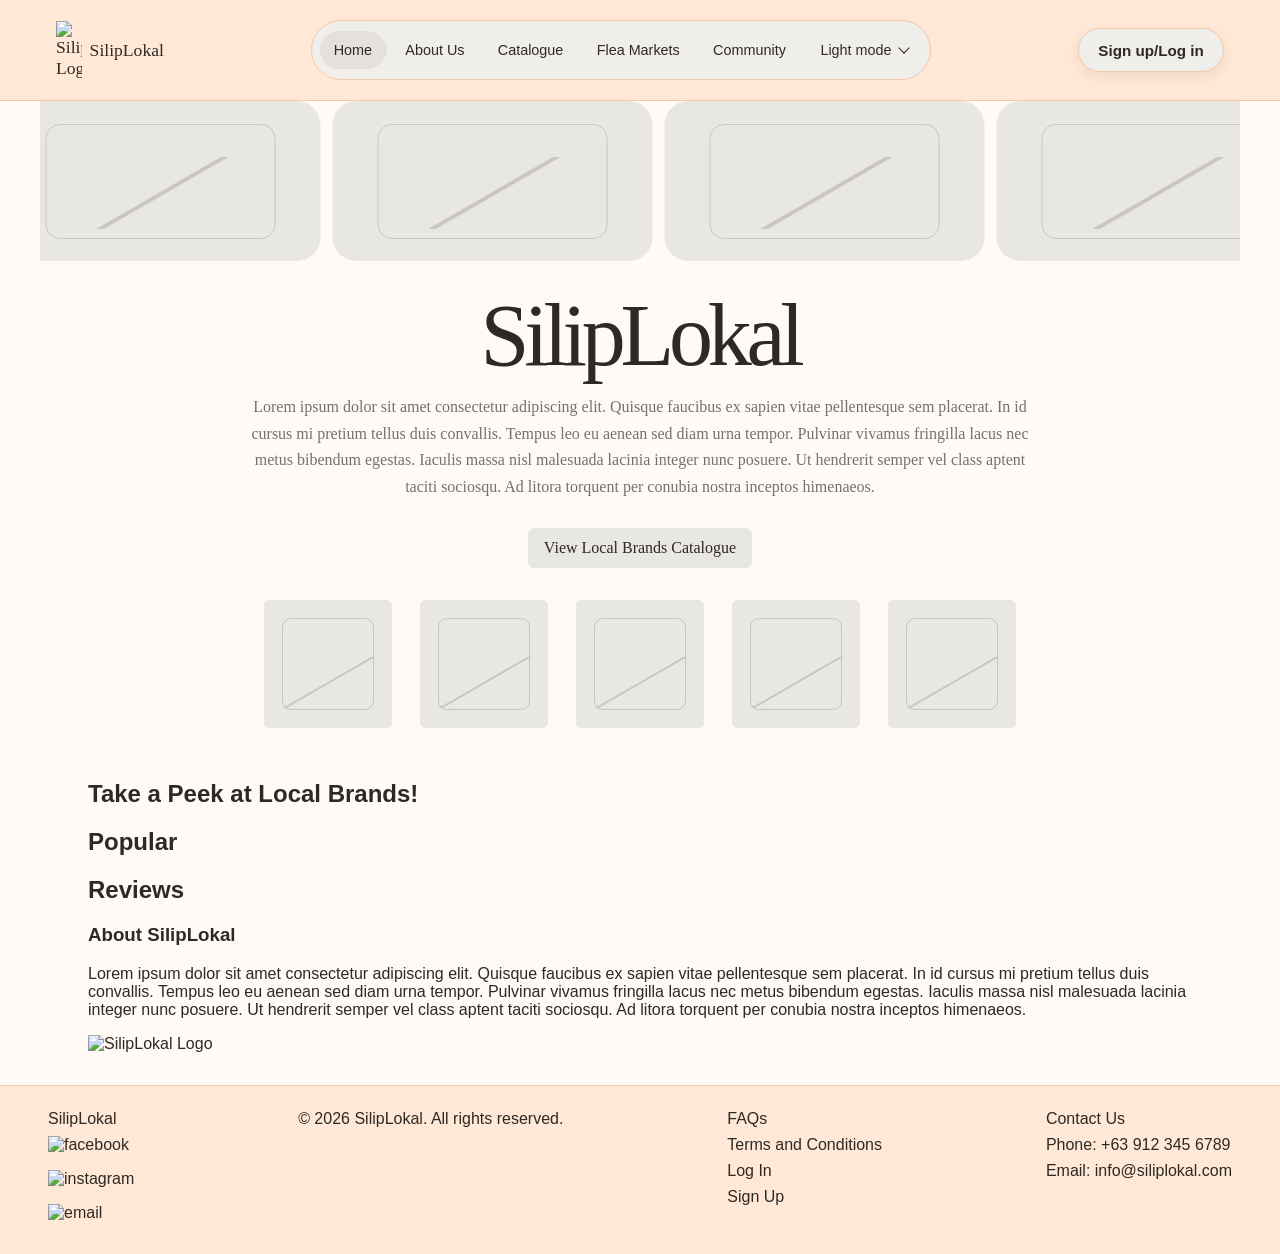
==== index.html @ 32b19017 "fixed the nav bar" ====
<!DOCTYPE html>
<html lang="en">
    <head>
        <meta charset="UTF-8">
        <meta name="viewport" content="width=device-width, initial-scale=1.0">
        <meta http-equiv="X-UA-Compatible" content="ie=edge">
        <link rel="stylesheet" href="src/ui/style.css">
        <link rel="stylesheet" href="src/ui/home.css">
        <title>SilipLokal</title>
    </head>
    <body>
        <!-- Header -->
        <header id="header">
            <nav class="site-nav" aria-label="Main navigation">
                <a class="brand" href="#home" data-page="home">
                    <img src="assets/logo.png" alt="SilipLokal Logo" class="logo">
                    <span class="brand-mark" aria-hidden="true">S</span>
                    <span>SilipLokal</span>
                </a>
                <div class="nav-links">
                    <div class="page-links">
                        <span class="nav-indicator" aria-hidden="true"></span>
                        <a href="#home" data-page="home">Home</a>
                        <a href="#about" data-page="about">About Us</a>
                        <a href="#catalogue" data-page="catalogue">Catalogue</a>
                        <a href="#flea" data-page="flea">Flea Markets</a>
                        <a href="#community" data-page="community">Community</a>
                    </div>
                    <div class="theme-picker">
                        <button class="theme-toggle" id="themeToggle" type="button" aria-haspopup="listbox" aria-expanded="false" aria-controls="themeMenu">
                            <span id="themeLabel">Light mode</span>
                            <span class="theme-chevron" aria-hidden="true"></span>
                        </button>
                        <div class="theme-menu" id="themeMenu" role="listbox" aria-label="Color theme" hidden>
                            <button type="button" role="option" data-theme-option="light" aria-selected="true">Light mode</button>
                            <button type="button" role="option" data-theme-option="dark" aria-selected="false">Dark mode</button>
                        </div>
                    </div>
                </div>
                <a class="account-link" href="#signup" data-page="signup">Sign up/Log in</a>
            </nav>
        </header>
        
        <!-- Main Content -->
        <main id="app">
            <div class="loader-container">
                <img
                    src="assets/loader-icon.png"    
                    alt="Loading..." 
                    class="loader-icon"
                >
                <p>Loading...</p>
            </div>
        </main>
        
        <!-- Footer -->
        <footer id="footer">
            <div>
                <p>SilipLokal</p>
                <img src="../assets/fb.png" alt="facebook" class="fb"><a href="https://www.facebook.com/SilipLokal" target="_blank"></a>
                <img src="../assets/ig.png" alt="instagram" class="ig"><a href="https://www.instagram.com/SilipLokal" target="_blank"></a>
                <img src="../assets/email.png" alt="email" class="email"><a href="mailto:info@siliplokal.com"></a>
            </div>
            <p>&copy; 2026 SilipLokal. All rights reserved.</p>
            <div>
                <ul>
                    <li><a href="faq.html">FAQs</a></li>
                    <li><a href="terms.html">Terms and Conditions</a></li>
                    <li><a href="login.html">Log In</a></li>
                    <li><a href="signup.html">Sign Up</a></li>
                </ul>
            </div>
            <div>
                <p>Contact Us</p>
                <p>Phone: +63 912 345 6789</p>
                <p>Email: info@siliplokal.com</p>
            </div>
        </footer>

        <script src="src/script/app.js"></script>
        <script src="src/script/nav.js"></script>
    </body>
</html>
---- src/ui/style.css ----
/* login page */

.login-page {
  background: #ffe8d6; 
}

.login-section {
  max-width: 400px;
  margin: 40px auto;
  padding: 24px;
  background: #ffffff; 
  border: 1px solid #f3c9a8;
  border-radius: 12px;
  box-shadow: 0 4px 12px rgba(0, 0, 0, 0.1);
}

.login-section h2 {
  text-align: center;
  margin-bottom: 24px;
  font-size: 24px;
}

.login-section input {
  width: 100%;
  padding: 8px;
  margin: 4px 0 12px;
  box-sizing: border-box;
  border: 1px solid #ccc;
  border-radius: 6px;
}

.login-section button {
  width: 100%;
  padding: 10px;
  background: #f4a261;
  color: #fff;
  border: none;
  border-radius: 6px;
  cursor: pointer;
}

.login-page hr {
  border: none;
  border-top: 1px solid black;
  margin: 24px auto;
  width: 90%;
}

/* signup page */
 /* trying to style na mag switch ang login page to signup page sa isa lng ka page or something */
.sign-page {
  background: #ffe8d6; 
}

.signup-section {
  max-width: 400px;
  margin: 40px auto;
  padding: 24px;
  background: #ffffff; 
  border: 1px solid #f3c9a8;
  border-radius: 12px;
  box-shadow: 0 4px 12px rgba(0, 0, 0, 0.1);
}

.signup-section h2 {
  text-align: center;
  margin-bottom: 24px;
  font-size: 24px;
}

.signup-section input {
  width: 100%;
  padding: 8px;
  margin: 4px 0 12px;
  box-sizing: border-box;
  border: 1px solid #ccc;
  border-radius: 6px;
}

.signup-section button {
  width: 100%;
  padding: 10px;
  background: #f4a261;
  color: #fff;
...
}

/*about page*/
.about-page {
  background: #ffe8d6; 
}
.about-page h1 {
  text-align: center;
  margin-top: 40px;
  font-size: 32px;
}

* {
  box-sizing: border-box;
}

:root {
  color-scheme: light;
  --page-background: #fffaf6;
  --surface-background: #ffe8d6;
  --island-background: #f0eeeb;
  --island-hover: #e4e1dd;
  --text-color: #2f2924;
  --border-color: #f3c9a8;
  --menu-shadow: 0 0.75rem 2rem rgba(47, 41, 36, 0.16);
}

[data-theme="dark"] {
  color-scheme: dark;
  --page-background: #211f1d;
  --surface-background: #302a26;
  --island-background: #393531;
  --island-hover: #514a44;
  --text-color: #f6eee7;
  --border-color: #51463e;
  --menu-shadow: 0 0.75rem 2rem rgba(0, 0, 0, 0.35);
}

body {
  min-height: 100vh;
  margin: 0;
  display: flex;
  flex-direction: column;
  font-family: Arial, sans-serif;
  color: var(--text-color);
  background: var(--page-background);
}

#header {
  background: var(--surface-background);
  border-bottom: 1px solid var(--border-color);
}

#header .site-nav {
  display: grid;
  grid-template-columns: max-content minmax(0, 1fr) max-content;
  align-items: center;
  width: 100%;
  gap: 1.5rem;
  max-width: 1200px;
  margin: 0 auto;
  padding: 1.25rem 1rem;
}

#header .site-nav a,
#footer a {
  color: inherit;
  text-decoration: none;
}

#header .site-nav a:hover,
#header .site-nav a:focus-visible {
  text-decoration: none;
}

#footer a:hover {
  text-decoration: underline;
}

.nav-links a:hover,
.nav-links a:focus-visible,
.account-link:hover,
.account-link:focus-visible {
  text-decoration: none;
}

.brand {
  display: inline-flex;
  flex: 0 0 auto;
  align-items: center;
  gap: 0.5rem;
  font-family: Georgia, "Times New Roman", serif;
  font-size: 1.1rem;
}

.brand-mark {
  display: none;
}

.brand .logo {
  width: clamp(1rem, 2vw, 1.6rem);
  height: auto;
  object-fit: contain;
}

.nav-links {
  display: flex;
  justify-self: center;
  width: fit-content;
  max-width: 100%;
  min-width: 0;
  align-items: center;
  justify-content: space-between;
  gap: clamp(0.25rem, 0.5vw, 0.5rem);
  padding: 0.5rem;
  border: 1px solid var(--border-color);
  border-radius: 999px;
  background: var(--island-background);
}

.page-links {
  position: relative;
  display: flex;
  flex: 1 1 auto;
  flex-wrap: nowrap;
  min-width: 0;
  align-items: center;
  justify-content: center;
  gap: clamp(0.2rem, 0.4vw, 0.4rem);
}

.nav-links a,
.account-link,
.theme-toggle {
  position: relative;
  z-index: 1;
  padding: 0.7rem clamp(0.65rem, 1.1vw, 1rem);
  border: 0;
  border-radius: 999px;
  color: inherit;
  font: inherit;
  white-space: nowrap;
  transition: color 180ms ease, transform 180ms ease, background-color 180ms ease;
}

.theme-toggle:hover,
.theme-toggle:focus-visible {
  background: var(--island-hover);
}

.theme-toggle:hover,
.account-link:hover {
  transform: translateY(-1px);
}

.nav-links a {
  font-size: clamp(0.9rem, 1vw, 1.05rem);
}

.page-links:not(.is-hovering) a[aria-current="page"] {
  background: var(--island-hover);
}

.nav-indicator {
  position: absolute;
  z-index: 0;
  top: 0.45rem;
  left: 0;
  width: 0;
  height: calc(100% - 0.9rem);
  border-radius: 999px;
  background: var(--island-hover);
  opacity: 0;
  pointer-events: none;
  transition: width 220ms ease, transform 220ms ease, opacity 120ms ease;
}

.theme-picker {
  position: relative;
  flex: 0 0 auto;
}

.theme-toggle {
  display: inline-flex;
  align-items: center;
  justify-content: center;
  gap: 0.55rem;
  min-height: 2.65rem;
  background: transparent;
  cursor: pointer;
  font-size: clamp(0.9rem, 1vw, 1.05rem);
}

.theme-chevron {
  width: 0.5rem;
  height: 0.5rem;
  border-right: 1.5px solid currentColor;
  border-bottom: 1.5px solid currentColor;
  transform: translateY(-0.12rem) rotate(45deg);
  transition: transform 180ms ease;
}

.theme-toggle[aria-expanded="true"] .theme-chevron {
  transform: translateY(0.12rem) rotate(225deg);
}

.theme-menu {
  position: absolute;
  z-index: 5;
  top: calc(100% + 0.55rem);
  right: 0;
  display: grid;
  min-width: 10.5rem;
  gap: 0.25rem;
  padding: 0.45rem;
  border: 1px solid var(--border-color);
  border-radius: 1.1rem;
  background: var(--island-background);
  box-shadow: var(--menu-shadow);
}

.theme-menu[hidden] {
  display: none;
}

.theme-menu [role="option"] {
  padding: 0.65rem 0.8rem;
  border: 0;
  border-radius: 999px;
  color: inherit;
  background: transparent;
  text-align: left;
  font: inherit;
  cursor: pointer;
  transition: background-color 180ms ease, transform 180ms ease;
}

.theme-menu [role="option"]:hover,
.theme-menu [role="option"]:focus-visible,
.theme-menu [role="option"][aria-selected="true"] {
  background: var(--island-hover);
}

.theme-menu [role="option"]:hover {
  transform: translateX(2px);
}

.account-link {
  flex: 0 0 auto;
  padding: 0.8rem clamp(0.9rem, 1.5vw, 1.25rem);
  border: 1px solid var(--border-color);
  background: var(--island-background);
  box-shadow: 0 0.25rem 0.8rem rgba(47, 41, 36, 0.08);
  font-size: clamp(0.95rem, 1.1vw, 1.1rem);
  font-weight: 600;
  transition: color 180ms ease, transform 180ms ease, background-color 180ms ease, box-shadow 180ms ease;
}

.account-link:hover,
.account-link:focus-visible,
.account-link[aria-current="page"] {
  background: var(--island-hover);
  box-shadow: 0 0.35rem 1rem rgba(47, 41, 36, 0.13);
}

#app {
  flex: 1;
  width: min(100%, 1200px);
  min-height: 20rem;
  margin: 0 auto;
  padding: 2rem clamp(1rem, 4vw, 3rem);
}

#app > section {
  min-height: 16rem;
}

#app form {
  display: grid;
  gap: 1rem;
  max-width: 25rem;
  margin: 1.5rem auto;
}

#app form input,
#app form button,
#app .button {
  padding: 0.7rem 0.9rem;
  border: 1px solid #d88b51;
  border-radius: 0.4rem;
  font: inherit;
}

#app form button,
#app .button {
  display: inline-block;
  width: fit-content;
  color: #fff;
  background: #bd5f25;
  text-decoration: none;
  cursor: pointer;
}

#app a:focus-visible,
#header a:focus-visible,
#footer a:focus-visible,
.theme-toggle:focus-visible,
#themeMenu [role="option"]:focus-visible,
#app button:focus-visible {
  outline: 3px solid #5b7f95;
  outline-offset: 3px;
}

.loader-container {
  display: grid;
  min-height: 16rem;
  place-content: center;
  text-align: center;
}

#footer {
  display: flex;
  flex-wrap: wrap;
  align-items: flex-start;
  justify-content: space-between;
  gap: 1rem 2rem;
  padding: 1.5rem clamp(1rem, 4vw, 3rem);
  background: var(--surface-background);
  border-top: 1px solid var(--border-color);
}

#footer > div {
  display: grid;
  align-content: start;
  gap: 0.5rem;
}

#footer p,
#footer ul {
  margin: 0;
}

#footer ul {
  display: grid;
  gap: 0.5rem;
  padding: 0;
  list-style: none;
}

@media (max-width: 900px) {
  #header .site-nav {
    gap: clamp(0.3rem, 1vw, 0.75rem);
    padding: 0.75rem clamp(0.4rem, 1.5vw, 1rem);
  }

  .nav-links {
    justify-self: stretch;
    gap: 0;
    padding: 0.4rem;
  }

  .page-links {
    justify-content: flex-start;
    overflow-x: auto;
    overscroll-behavior-x: contain;
    scrollbar-width: none;
  }

  .page-links::-webkit-scrollbar {
    display: none;
  }

  .nav-links a {
    padding: 0.65rem clamp(0.35rem, 0.8vw, 0.7rem);
    font-size: clamp(0.76rem, 1.25vw, 1rem);
  }

  .account-link {
    padding: 0.7rem clamp(0.55rem, 1vw, 0.9rem);
    font-size: clamp(0.78rem, 1.2vw, 1rem);
  }

  .theme-toggle {
    gap: 0.3rem;
    min-height: 2.5rem;
    padding: 0.6rem clamp(0.35rem, 0.8vw, 0.7rem);
    font-size: clamp(0.76rem, 1.25vw, 1rem);
  }
}

@media (max-width: 520px) {
  #header .site-nav {
    grid-template-columns: max-content minmax(0, 1fr) max-content;
    gap: 0.35rem;
    padding: 0.7rem 0.5rem;
  }

  .brand {
    gap: 0.3rem;
    font-size: clamp(0.78rem, 3.5vw, 0.95rem);
  }

  .nav-links {
    width: 100%;
    min-width: 0;
    gap: 0;
    padding: 0.25rem;
  }

  .page-links {
    justify-content: flex-start;
    overflow-x: auto;
    overscroll-behavior-x: contain;
    scrollbar-width: none;
  }

  .page-links::-webkit-scrollbar {
    display: none;
  }

  .nav-links a {
    flex: 0 0 auto;
    padding: 0.6rem clamp(0.4rem, 1.4vw, 0.65rem);
    font-size: clamp(0.72rem, 2.5vw, 0.9rem);
  }

  .theme-toggle {
    flex: 0 0 auto;
    padding: 0.55rem clamp(0.35rem, 1.4vw, 0.6rem);
    font-size: clamp(0.68rem, 2.35vw, 0.85rem);
  }

  .account-link {
    padding: 0.62rem clamp(0.5rem, 1.6vw, 0.8rem);
    font-size: clamp(0.72rem, 2.6vw, 0.9rem);
  }

  .theme-menu {
    min-width: 9.5rem;
  }
}

@media (max-width: 350px) {
  .brand {
    gap: 0.2rem;
    font-size: 0.72rem;
  }

  .brand .logo {
    width: 0.85rem;
  }

  .account-link {
    padding: 0.55rem 0.4rem;
    font-size: 0.68rem;
  }
}
---- src/ui/home.css ----
.home .first-section {
  width: calc(100% + clamp(2rem, 8vw, 6rem));
  margin: -2rem calc(clamp(1rem, 4vw, 3rem) * -1) 0;
  padding: 0 0 2rem;
  overflow: hidden;
}

.feature-strip {
  display: flex;
  gap: 0.75rem;
  width: max-content;
  margin: 0 0 1.5rem;
  transform: translateX(-3%);
}

.feature-card,
.category-card {
  position: relative;
  flex: 0 0 auto;
  overflow: hidden;
  background: #e9e7e4;
}

.feature-card {
  width: clamp(14rem, 27vw, 20rem);
  height: clamp(7rem, 13vw, 10rem);
  border-radius: 1.5rem;
}

.feature-card::before,
.category-card::before {
  position: absolute;
  inset: 14%;
  border: 1px solid #c8c4bf;
  border-radius: 0.9rem;
  content: "";
}

.feature-card::after,
.category-card::after {
  position: absolute;
  right: 12%;
  bottom: 20%;
  left: 12%;
  height: 45%;
  background: linear-gradient(150deg, transparent 49%, #c8c4bf 50%, #c8c4bf 51%, transparent 52%);
  content: "";
}

.home-intro {
  max-width: 52rem;
  margin: 0 auto;
  padding: 0 1.25rem;
  text-align: center;
}

.home-intro h1 {
  margin: 0 0 0.5rem;
  font-family: Georgia, "Times New Roman", serif;
  font-size: clamp(2.8rem, 8vw, 5.5rem);
  font-weight: 400;
  letter-spacing: -0.06em;
}

.home-intro p {
  margin: 0 auto 1.75rem;
  color: #77716c;
  font-family: Georgia, "Times New Roman", serif;
  line-height: 1.65;
}

#app .home-intro .button {
  width: auto;
  padding: 0.7rem 1rem;
  border: 0;
  border-radius: 0.4rem;
  color: inherit;
  background: #e9e7e4;
  font-family: Georgia, "Times New Roman", serif;
  text-align: center;
}

.category-strip {
  display: flex;
  justify-content: center;
  gap: clamp(0.75rem, 2.5vw, 1.75rem);
  margin: 2rem auto 0;
  padding: 0 1rem;
}

.category-card {
  width: clamp(5rem, 13vw, 8rem);
  aspect-ratio: 1;
  border-radius: 0.35rem;
}

.category-card::before {
  border-radius: 0.55rem;
}

.category-card::after {
  bottom: 16%;
  height: 40%;
}

@media (max-width: 520px) {
  .home .first-section {
    margin-top: -1.5rem;
  }

  .feature-strip {
    margin-bottom: 1.25rem;
  }

  .feature-card {
    width: 70vw;
    height: 34vw;
    max-height: 8rem;
  }

  .home-intro {
    padding: 0 1rem;
  }

  .home-intro p {
    font-size: 0.95rem;
    line-height: 1.55;
  }

  .category-strip {
    display: grid;
    grid-template-columns: repeat(5, minmax(0, 1fr));
    gap: 0.5rem;
    padding: 0 1rem;
  }

  .category-card {
    width: 100%;
  }
}
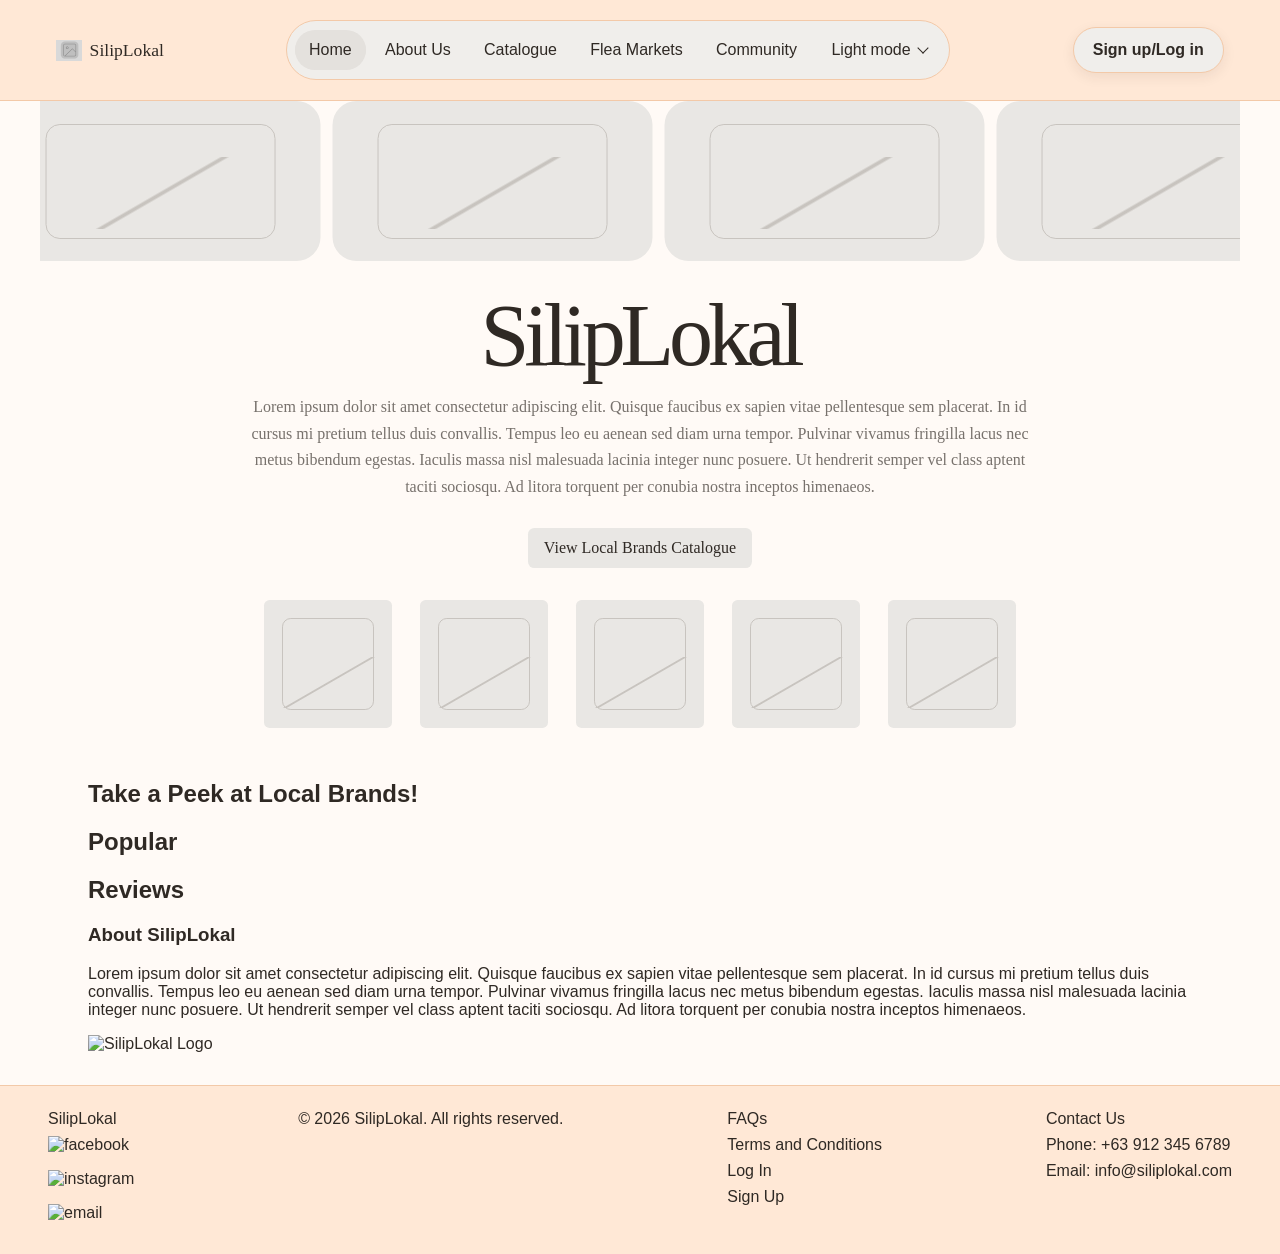
==== commit 09722845: "fixed inconsistent typography in the navbar" ====
--- a/index.html
+++ b/index.html
@@ -6,6 +6,12 @@
         <meta http-equiv="X-UA-Compatible" content="ie=edge">
         <link rel="stylesheet" href="src/ui/style.css">
         <link rel="stylesheet" href="src/ui/home.css">
+        <link rel="stylesheet" href="src/ui/about.css">
+        <link rel="stylesheet" href="src/ui/catalogue.css"> 
+        <link rel="stylesheet" href="src/ui/flea.css">
+        <link rel="stylesheet" href="src/ui/community.css">
+        <link rel="stylesheet" href="src/ui/login-signup.css">
+        <link rel="stylesheet" href="src/ui/header.css">
         <title>SilipLokal</title>
     </head>
     <body>
@@ -17,27 +23,34 @@
                     <span class="brand-mark" aria-hidden="true">S</span>
                     <span>SilipLokal</span>
                 </a>
-                <div class="nav-links">
-                    <div class="page-links">
-                        <span class="nav-indicator" aria-hidden="true"></span>
-                        <a href="#home" data-page="home">Home</a>
-                        <a href="#about" data-page="about">About Us</a>
-                        <a href="#catalogue" data-page="catalogue">Catalogue</a>
-                        <a href="#flea" data-page="flea">Flea Markets</a>
-                        <a href="#community" data-page="community">Community</a>
-                    </div>
-                    <div class="theme-picker">
-                        <button class="theme-toggle" id="themeToggle" type="button" aria-haspopup="listbox" aria-expanded="false" aria-controls="themeMenu">
-                            <span id="themeLabel">Light mode</span>
-                            <span class="theme-chevron" aria-hidden="true"></span>
-                        </button>
-                        <div class="theme-menu" id="themeMenu" role="listbox" aria-label="Color theme" hidden>
-                            <button type="button" role="option" data-theme-option="light" aria-selected="true">Light mode</button>
-                            <button type="button" role="option" data-theme-option="dark" aria-selected="false">Dark mode</button>
+                <button class="menu-toggle" id="menuToggle" type="button" aria-label="Open navigation menu" aria-expanded="false" aria-controls="navMenu">
+                    <span></span>
+                    <span></span>
+                    <span></span>
+                </button>
+                <div class="nav-menu" id="navMenu" aria-hidden="true" inert>
+                    <div class="nav-links">
+                        <div class="page-links">
+                            <span class="nav-indicator" aria-hidden="true"></span>
+                            <a href="#home" data-page="home">Home</a>
+                            <a href="#about" data-page="about">About Us</a>
+                            <a href="#catalogue" data-page="catalogue">Catalogue</a>
+                            <a href="#flea" data-page="flea">Flea Markets</a>
+                            <a href="#community" data-page="community">Community</a>
+                        </div>
+                        <div class="theme-picker">
+                            <button class="theme-toggle" id="themeToggle" type="button" aria-haspopup="listbox" aria-expanded="false" aria-controls="themeMenu">
+                                <span id="themeLabel">Light mode</span>
+                                <span class="theme-chevron" aria-hidden="true"></span>
+                            </button>
+                            <div class="theme-menu" id="themeMenu" role="listbox" aria-label="Color theme" hidden>
+                                <button type="button" role="option" data-theme-option="light" aria-selected="true">Light mode</button>
+                                <button type="button" role="option" data-theme-option="dark" aria-selected="false">Dark mode</button>
+                            </div>
                         </div>
                     </div>
+                    <a class="account-link" href="#signup" data-page="signup">Sign up/Log in</a>
                 </div>
-                <a class="account-link" href="#signup" data-page="signup">Sign up/Log in</a>
             </nav>
         </header>
         
--- a/src/ui/style.css
+++ b/src/ui/style.css
@@ -1,90 +1,3 @@
-/* login page */
-
-.login-page {
-  background: #ffe8d6; 
-}
-
-.login-section {
-  max-width: 400px;
-  margin: 40px auto;
-  padding: 24px;
-  background: #ffffff; 
-  border: 1px solid #f3c9a8;
-  border-radius: 12px;
-  box-shadow: 0 4px 12px rgba(0, 0, 0, 0.1);
-}
-
-.login-section h2 {
-  text-align: center;
-  margin-bottom: 24px;
-  font-size: 24px;
-}
-
-.login-section input {
-  width: 100%;
-  padding: 8px;
-  margin: 4px 0 12px;
-  box-sizing: border-box;
-  border: 1px solid #ccc;
-  border-radius: 6px;
-}
-
-.login-section button {
-  width: 100%;
-  padding: 10px;
-  background: #f4a261;
-  color: #fff;
-  border: none;
-  border-radius: 6px;
-  cursor: pointer;
-}
-
-.login-page hr {
-  border: none;
-  border-top: 1px solid black;
-  margin: 24px auto;
-  width: 90%;
-}
-
-/* signup page */
- /* trying to style na mag switch ang login page to signup page sa isa lng ka page or something */
-.sign-page {
-  background: #ffe8d6; 
-}
-
-.signup-section {
-  max-width: 400px;
-  margin: 40px auto;
-  padding: 24px;
-  background: #ffffff; 
-  border: 1px solid #f3c9a8;
-  border-radius: 12px;
-  box-shadow: 0 4px 12px rgba(0, 0, 0, 0.1);
-}
-
-.signup-section h2 {
-  text-align: center;
-  margin-bottom: 24px;
-  font-size: 24px;
-}
-
-.signup-section input {
-  width: 100%;
-  padding: 8px;
-  margin: 4px 0 12px;
-  box-sizing: border-box;
-  border: 1px solid #ccc;
-  border-radius: 6px;
-}
-
-.signup-section button {
-  width: 100%;
-  padding: 10px;
-  background: #f4a261;
-  color: #fff;
-...
-}
-
 /*about page*/
 .about-page {
   background: #ffe8d6; 
@@ -131,221 +44,13 @@
   background: var(--page-background);
 }
 
-#header {
-  background: var(--surface-background);
-  border-bottom: 1px solid var(--border-color);
-}
-
-#header .site-nav {
-  display: grid;
-  grid-template-columns: max-content minmax(0, 1fr) max-content;
-  align-items: center;
-  width: 100%;
-  gap: 1.5rem;
-  max-width: 1200px;
-  margin: 0 auto;
-  padding: 1.25rem 1rem;
-}
-
-#header .site-nav a,
 #footer a {
   color: inherit;
   text-decoration: none;
 }
 
-#header .site-nav a:hover,
-#header .site-nav a:focus-visible {
-  text-decoration: none;
-}
-
 #footer a:hover {
   text-decoration: underline;
-}
-
-.nav-links a:hover,
-.nav-links a:focus-visible,
-.account-link:hover,
-.account-link:focus-visible {
-  text-decoration: none;
-}
-
-.brand {
-  display: inline-flex;
-  flex: 0 0 auto;
-  align-items: center;
-  gap: 0.5rem;
-  font-family: Georgia, "Times New Roman", serif;
-  font-size: 1.1rem;
-}
-
-.brand-mark {
-  display: none;
-}
-
-.brand .logo {
-  width: clamp(1rem, 2vw, 1.6rem);
-  height: auto;
-  object-fit: contain;
-}
-
-.nav-links {
-  display: flex;
-  justify-self: center;
-  width: fit-content;
-  max-width: 100%;
-  min-width: 0;
-  align-items: center;
-  justify-content: space-between;
-  gap: clamp(0.25rem, 0.5vw, 0.5rem);
-  padding: 0.5rem;
-  border: 1px solid var(--border-color);
-  border-radius: 999px;
-  background: var(--island-background);
-}
-
-.page-links {
-  position: relative;
-  display: flex;
-  flex: 1 1 auto;
-  flex-wrap: nowrap;
-  min-width: 0;
-  align-items: center;
-  justify-content: center;
-  gap: clamp(0.2rem, 0.4vw, 0.4rem);
-}
-
-.nav-links a,
-.account-link,
-.theme-toggle {
-  position: relative;
-  z-index: 1;
-  padding: 0.7rem clamp(0.65rem, 1.1vw, 1rem);
-  border: 0;
-  border-radius: 999px;
-  color: inherit;
-  font: inherit;
-  white-space: nowrap;
-  transition: color 180ms ease, transform 180ms ease, background-color 180ms ease;
-}
-
-.theme-toggle:hover,
-.theme-toggle:focus-visible {
-  background: var(--island-hover);
-}
-
-.theme-toggle:hover,
-.account-link:hover {
-  transform: translateY(-1px);
-}
-
-.nav-links a {
-  font-size: clamp(0.9rem, 1vw, 1.05rem);
-}
-
-.page-links:not(.is-hovering) a[aria-current="page"] {
-  background: var(--island-hover);
-}
-
-.nav-indicator {
-  position: absolute;
-  z-index: 0;
-  top: 0.45rem;
-  left: 0;
-  width: 0;
-  height: calc(100% - 0.9rem);
-  border-radius: 999px;
-  background: var(--island-hover);
-  opacity: 0;
-  pointer-events: none;
-  transition: width 220ms ease, transform 220ms ease, opacity 120ms ease;
-}
-
-.theme-picker {
-  position: relative;
-  flex: 0 0 auto;
-}
-
-.theme-toggle {
-  display: inline-flex;
-  align-items: center;
-  justify-content: center;
-  gap: 0.55rem;
-  min-height: 2.65rem;
-  background: transparent;
-  cursor: pointer;
-  font-size: clamp(0.9rem, 1vw, 1.05rem);
-}
-
-.theme-chevron {
-  width: 0.5rem;
-  height: 0.5rem;
-  border-right: 1.5px solid currentColor;
-  border-bottom: 1.5px solid currentColor;
-  transform: translateY(-0.12rem) rotate(45deg);
-  transition: transform 180ms ease;
-}
-
-.theme-toggle[aria-expanded="true"] .theme-chevron {
-  transform: translateY(0.12rem) rotate(225deg);
-}
-
-.theme-menu {
-  position: absolute;
-  z-index: 5;
-  top: calc(100% + 0.55rem);
-  right: 0;
-  display: grid;
-  min-width: 10.5rem;
-  gap: 0.25rem;
-  padding: 0.45rem;
-  border: 1px solid var(--border-color);
-  border-radius: 1.1rem;
-  background: var(--island-background);
-  box-shadow: var(--menu-shadow);
-}
-
-.theme-menu[hidden] {
-  display: none;
-}
-
-.theme-menu [role="option"] {
-  padding: 0.65rem 0.8rem;
-  border: 0;
-  border-radius: 999px;
-  color: inherit;
-  background: transparent;
-  text-align: left;
-  font: inherit;
-  cursor: pointer;
-  transition: background-color 180ms ease, transform 180ms ease;
-}
-
-.theme-menu [role="option"]:hover,
-.theme-menu [role="option"]:focus-visible,
-.theme-menu [role="option"][aria-selected="true"] {
-  background: var(--island-hover);
-}
-
-.theme-menu [role="option"]:hover {
-  transform: translateX(2px);
-}
-
-.account-link {
-  flex: 0 0 auto;
-  padding: 0.8rem clamp(0.9rem, 1.5vw, 1.25rem);
-  border: 1px solid var(--border-color);
-  background: var(--island-background);
-  box-shadow: 0 0.25rem 0.8rem rgba(47, 41, 36, 0.08);
-  font-size: clamp(0.95rem, 1.1vw, 1.1rem);
-  font-weight: 600;
-  transition: color 180ms ease, transform 180ms ease, background-color 180ms ease, box-shadow 180ms ease;
-}
-
-.account-link:hover,
-.account-link:focus-visible,
-.account-link[aria-current="page"] {
-  background: var(--island-hover);
-  box-shadow: 0 0.35rem 1rem rgba(47, 41, 36, 0.13);
 }
 
 #app {
@@ -387,10 +92,7 @@
 }
 
 #app a:focus-visible,
-#header a:focus-visible,
 #footer a:focus-visible,
-.theme-toggle:focus-visible,
-#themeMenu [role="option"]:focus-visible,
 #app button:focus-visible {
   outline: 3px solid #5b7f95;
   outline-offset: 3px;
@@ -431,112 +133,3 @@
   padding: 0;
   list-style: none;
 }
-
-@media (max-width: 900px) {
-  #header .site-nav {
-    gap: clamp(0.3rem, 1vw, 0.75rem);
-    padding: 0.75rem clamp(0.4rem, 1.5vw, 1rem);
-  }
-
-  .nav-links {
-    justify-self: stretch;
-    gap: 0;
-    padding: 0.4rem;
-  }
-
-  .page-links {
-    justify-content: flex-start;
-    overflow-x: auto;
-    overscroll-behavior-x: contain;
-    scrollbar-width: none;
-  }
-
-  .page-links::-webkit-scrollbar {
-    display: none;
-  }
-
-  .nav-links a {
-    padding: 0.65rem clamp(0.35rem, 0.8vw, 0.7rem);
-    font-size: clamp(0.76rem, 1.25vw, 1rem);
-  }
-
-  .account-link {
-    padding: 0.7rem clamp(0.55rem, 1vw, 0.9rem);
-    font-size: clamp(0.78rem, 1.2vw, 1rem);
-  }
-
-  .theme-toggle {
-    gap: 0.3rem;
-    min-height: 2.5rem;
-    padding: 0.6rem clamp(0.35rem, 0.8vw, 0.7rem);
-    font-size: clamp(0.76rem, 1.25vw, 1rem);
-  }
-}
-
-@media (max-width: 520px) {
-  #header .site-nav {
-    grid-template-columns: max-content minmax(0, 1fr) max-content;
-    gap: 0.35rem;
-    padding: 0.7rem 0.5rem;
-  }
-
-  .brand {
-    gap: 0.3rem;
-    font-size: clamp(0.78rem, 3.5vw, 0.95rem);
-  }
-
-  .nav-links {
-    width: 100%;
-    min-width: 0;
-    gap: 0;
-    padding: 0.25rem;
-  }
-
-  .page-links {
-    justify-content: flex-start;
-    overflow-x: auto;
-    overscroll-behavior-x: contain;
-    scrollbar-width: none;
-  }
-
-  .page-links::-webkit-scrollbar {
-    display: none;
-  }
-
-  .nav-links a {
-    flex: 0 0 auto;
-    padding: 0.6rem clamp(0.4rem, 1.4vw, 0.65rem);
-    font-size: clamp(0.72rem, 2.5vw, 0.9rem);
-  }
-
-  .theme-toggle {
-    flex: 0 0 auto;
-    padding: 0.55rem clamp(0.35rem, 1.4vw, 0.6rem);
-    font-size: clamp(0.68rem, 2.35vw, 0.85rem);
-  }
-
-  .account-link {
-    padding: 0.62rem clamp(0.5rem, 1.6vw, 0.8rem);
-    font-size: clamp(0.72rem, 2.6vw, 0.9rem);
-  }
-
-  .theme-menu {
-    min-width: 9.5rem;
-  }
-}
-
-@media (max-width: 350px) {
-  .brand {
-    gap: 0.2rem;
-    font-size: 0.72rem;
-  }
-
-  .brand .logo {
-    width: 0.85rem;
-  }
-
-  .account-link {
-    padding: 0.55rem 0.4rem;
-    font-size: 0.68rem;
-  }
-}
--- a/src/ui/login-signup.css
+++ b/src/ui/login-signup.css
@@ -0,0 +1,86 @@
+/* login page */
+
+.login-page {
+  background: #ffe8d6; 
+}
+
+.login-section {
+  max-width: 400px;
+  margin: 40px auto;
+  padding: 24px;
+  background: #ffffff; 
+  border: 1px solid #f3c9a8;
+  border-radius: 12px;
+  box-shadow: 0 4px 12px rgba(0, 0, 0, 0.1);
+}
+
+.login-section h2 {
+  text-align: center;
+  margin-bottom: 24px;
+  font-size: 24px;
+}
+
+.login-section input {
+  width: 100%;
+  padding: 8px;
+  margin: 4px 0 12px;
+  box-sizing: border-box;
+  border: 1px solid #ccc;
+  border-radius: 6px;
+}
+
+.login-section button {
+  width: 100%;
+  padding: 10px;
+  background: #f4a261;
+  color: #fff;
+  border: none;
+  border-radius: 6px;
+  cursor: pointer;
+}
+
+.login-page hr {
+  border: none;
+  border-top: 1px solid black;
+  margin: 24px auto;
+  width: 90%;
+}
+
+/* signup page */
+ /* trying to style na mag switch ang login page to signup page sa isa lng ka page or something */
+.sign-page {
+  background: #ffe8d6; 
+}
+
+.signup-section {
+  max-width: 400px;
+  margin: 40px auto;
+  padding: 24px;
+  background: #ffffff; 
+  border: 1px solid #f3c9a8;
+  border-radius: 12px;
+  box-shadow: 0 4px 12px rgba(0, 0, 0, 0.1);
+}
+
+.signup-section h2 {
+  text-align: center;
+  margin-bottom: 24px;
+  font-size: 24px;
+}
+
+.signup-section input {
+  width: 100%;
+  padding: 8px;
+  margin: 4px 0 12px;
+  box-sizing: border-box;
+  border: 1px solid #ccc;
+  border-radius: 6px;
+}
+
+.signup-section button {
+  width: 100%;
+  padding: 10px;
+  background: #f4a261;
+  color: #fff;
+...
+}
--- a/src/ui/header.css
+++ b/src/ui/header.css
@@ -0,0 +1,375 @@
+:root {
+  --nav-font-size: clamp(0.9rem, 0.3vw + 0.82rem, 1rem);
+}
+
+#header {
+  position: relative;
+  z-index: 20;
+  background: var(--surface-background);
+  border-bottom: 1px solid var(--border-color);
+}
+
+#header .site-nav {
+  display: grid;
+  grid-template-columns: max-content minmax(0, 1fr) max-content;
+  align-items: center;
+  width: 100%;
+  gap: 1.5rem;
+  max-width: 1200px;
+  margin: 0 auto;
+  padding: 1.25rem 1rem;
+}
+
+.nav-menu {
+  display: contents;
+}
+
+.menu-toggle {
+  display: none;
+}
+
+#header .site-nav a {
+  color: inherit;
+  text-decoration: none;
+}
+
+#header .site-nav a:hover,
+#header .site-nav a:focus-visible,
+.nav-links a:hover,
+.nav-links a:focus-visible,
+.account-link:hover,
+.account-link:focus-visible {
+  text-decoration: none;
+}
+
+.brand {
+  display: inline-flex;
+  flex: 0 0 auto;
+  align-items: center;
+  gap: 0.5rem;
+  font-family: Georgia, "Times New Roman", serif;
+  font-size: 1.1rem;
+}
+
+.brand-mark {
+  display: none;
+}
+
+.brand .logo {
+  width: clamp(1rem, 2vw, 1.6rem);
+  height: auto;
+  object-fit: contain;
+}
+
+.nav-links {
+  display: flex;
+  justify-self: center;
+  width: fit-content;
+  max-width: 100%;
+  min-width: 0;
+  align-items: center;
+  justify-content: space-between;
+  gap: clamp(0.25rem, 0.5vw, 0.5rem);
+  padding: 0.5rem;
+  border: 1px solid var(--border-color);
+  border-radius: 999px;
+  background: var(--island-background);
+}
+
+.page-links {
+  position: relative;
+  display: flex;
+  flex: 1 1 auto;
+  flex-wrap: nowrap;
+  min-width: 0;
+  align-items: center;
+  justify-content: center;
+  gap: clamp(0.2rem, 0.4vw, 0.4rem);
+}
+
+.nav-links a,
+.account-link,
+.theme-toggle {
+  position: relative;
+  z-index: 1;
+  padding: 0.7rem clamp(0.65rem, 1.1vw, 1rem);
+  border: 0;
+  border-radius: 999px;
+  color: inherit;
+  font: inherit;
+  font-size: var(--nav-font-size);
+  white-space: nowrap;
+  transition: color 180ms ease, transform 180ms ease, background-color 180ms ease;
+}
+
+.theme-toggle:hover,
+.theme-toggle:focus-visible {
+  background: var(--island-hover);
+}
+
+.theme-toggle:hover,
+.account-link:hover {
+  transform: translateY(-1px);
+}
+
+.nav-links a {
+  font-size: var(--nav-font-size);
+}
+
+.page-links:not(.is-hovering) a[aria-current="page"] {
+  background: var(--island-hover);
+}
+
+.nav-indicator {
+  position: absolute;
+  z-index: 0;
+  top: 0.45rem;
+  left: 0;
+  width: 0;
+  height: calc(100% - 0.9rem);
+  border-radius: 999px;
+  background: var(--island-hover);
+  opacity: 0;
+  pointer-events: none;
+  transition: width 220ms ease, transform 220ms ease, opacity 120ms ease;
+}
+
+.theme-picker {
+  position: relative;
+  flex: 0 0 auto;
+}
+
+.theme-toggle {
+  display: inline-flex;
+  align-items: center;
+  justify-content: center;
+  gap: 0.55rem;
+  min-height: 2.65rem;
+  background: transparent;
+  cursor: pointer;
+  font-size: var(--nav-font-size);
+}
+
+.theme-chevron {
+  width: 0.5rem;
+  height: 0.5rem;
+  border-right: 1.5px solid currentColor;
+  border-bottom: 1.5px solid currentColor;
+  transform: translateY(-0.12rem) rotate(45deg);
+  transition: transform 180ms ease;
+}
+
+.theme-toggle[aria-expanded="true"] .theme-chevron {
+  transform: translateY(0.12rem) rotate(225deg);
+}
+
+.theme-menu {
+  position: absolute;
+  z-index: 5;
+  top: calc(100% + 0.55rem);
+  right: 0;
+  display: grid;
+  min-width: 10.5rem;
+  gap: 0.25rem;
+  padding: 0.45rem;
+  border: 1px solid var(--border-color);
+  border-radius: 1.1rem;
+  background: var(--island-background);
+  box-shadow: var(--menu-shadow);
+}
+
+.theme-menu[hidden] {
+  display: none;
+}
+
+.theme-menu [role="option"] {
+  padding: 0.65rem 0.8rem;
+  border: 0;
+  border-radius: 999px;
+  color: inherit;
+  background: transparent;
+  text-align: left;
+  font: inherit;
+  cursor: pointer;
+  transition: background-color 180ms ease, transform 180ms ease;
+}
+
+.theme-menu [role="option"]:hover,
+.theme-menu [role="option"]:focus-visible,
+.theme-menu [role="option"][aria-selected="true"] {
+  background: var(--island-hover);
+}
+
+.theme-menu [role="option"]:hover {
+  transform: translateX(2px);
+}
+
+.account-link {
+  flex: 0 0 auto;
+  padding: 0.8rem clamp(0.9rem, 1.5vw, 1.25rem);
+  border: 1px solid var(--border-color);
+  background: var(--island-background);
+  box-shadow: 0 0.25rem 0.8rem rgba(47, 41, 36, 0.08);
+  font-size: var(--nav-font-size);
+  font-weight: 600;
+  transition: color 180ms ease, transform 180ms ease, background-color 180ms ease, box-shadow 180ms ease;
+}
+
+.account-link:hover,
+.account-link:focus-visible,
+.account-link[aria-current="page"] {
+  background: var(--island-hover);
+  box-shadow: 0 0.35rem 1rem rgba(47, 41, 36, 0.13);
+}
+
+#header a:focus-visible,
+.theme-toggle:focus-visible,
+#themeMenu [role="option"]:focus-visible {
+  outline: 3px solid #5b7f95;
+  outline-offset: 3px;
+}
+
+@media (max-width: 768px) {
+  #header .site-nav {
+    position: relative;
+    grid-template-columns: 1fr max-content;
+    gap: 1rem;
+    padding: 0.85rem clamp(0.75rem, 4vw, 1.5rem);
+  }
+
+  .menu-toggle {
+    display: grid;
+    width: 2.75rem;
+    height: 2.75rem;
+    align-content: center;
+    justify-items: center;
+    gap: 0.28rem;
+    padding: 0;
+    border: 1px solid var(--border-color);
+    border-radius: 50%;
+    color: inherit;
+    background: var(--island-background);
+    cursor: pointer;
+  }
+
+  .menu-toggle span {
+    width: 1.1rem;
+    height: 2px;
+    border-radius: 2px;
+    background: currentColor;
+    transition: transform 200ms ease, opacity 160ms ease;
+  }
+
+  .menu-toggle[aria-expanded="true"] span:first-child {
+    transform: translateY(0.4rem) rotate(45deg);
+  }
+
+  .menu-toggle[aria-expanded="true"] span:nth-child(2) {
+    opacity: 0;
+  }
+
+  .menu-toggle[aria-expanded="true"] span:last-child {
+    transform: translateY(-0.4rem) rotate(-45deg);
+  }
+
+  .nav-menu {
+    position: absolute;
+    z-index: 10;
+    top: calc(100% + 0.25rem);
+    right: 0;
+    left: 0;
+    display: grid;
+    gap: 0.5rem;
+    width: 100%;
+    max-height: calc(100vh - 5rem);
+    overflow-y: auto;
+    overscroll-behavior-y: contain;
+    padding: clamp(0.75rem, 3vw, 1.25rem);
+    border: 1px solid var(--border-color);
+    border-radius: 0 0 1.5rem 1.5rem;
+    background: var(--island-background);
+    box-shadow: var(--menu-shadow);
+    opacity: 0;
+    visibility: hidden;
+    transform: translateY(-0.5rem) scale(0.98);
+    transform-origin: top center;
+    transition: opacity 180ms ease, transform 220ms ease, visibility 220ms;
+  }
+
+  .nav-menu.is-open {
+    opacity: 1;
+    visibility: visible;
+    transform: translateY(0) scale(1);
+  }
+
+  .nav-menu .nav-links {
+    display: grid;
+    justify-self: stretch;
+    width: 100%;
+    min-width: 0;
+    gap: 0.5rem;
+    padding: 0;
+    border: 0;
+    border-radius: 0;
+    background: transparent;
+  }
+
+  .page-links {
+    display: grid;
+    gap: 0.35rem;
+  }
+
+  .page-links .nav-indicator {
+    display: none;
+  }
+
+  .nav-menu .page-links a,
+  .nav-menu .theme-toggle,
+  .nav-menu .account-link {
+    width: 100%;
+    min-height: 2.75rem;
+    justify-content: flex-start;
+    padding: 0.75rem 1rem;
+    border: 0;
+    border-radius: 999px;
+    background: transparent;
+    text-align: left;
+  }
+
+  .nav-menu .page-links a[aria-current="page"],
+  .nav-menu .theme-toggle:hover,
+  .nav-menu .page-links a:hover,
+  .nav-menu .account-link:hover {
+    background: var(--island-hover);
+  }
+
+  .nav-menu .page-links a,
+  .nav-menu .theme-toggle,
+  .nav-menu .account-link {
+    box-sizing: border-box;
+    margin: 0;
+  }
+
+  .nav-menu .theme-picker {
+    width: 100%;
+  }
+
+  .nav-menu .theme-menu {
+    position: static;
+    min-width: 0;
+    margin: 0.25rem 0.5rem 0;
+    box-shadow: none;
+  }
+
+  .nav-menu .account-link {
+    display: flex;
+    align-items: center;
+    border: 1px solid var(--border-color);
+    background: var(--page-background);
+  }
+
+  .menu-toggle:focus-visible {
+    outline: 3px solid #5b7f95;
+    outline-offset: 3px;
+  }
+}
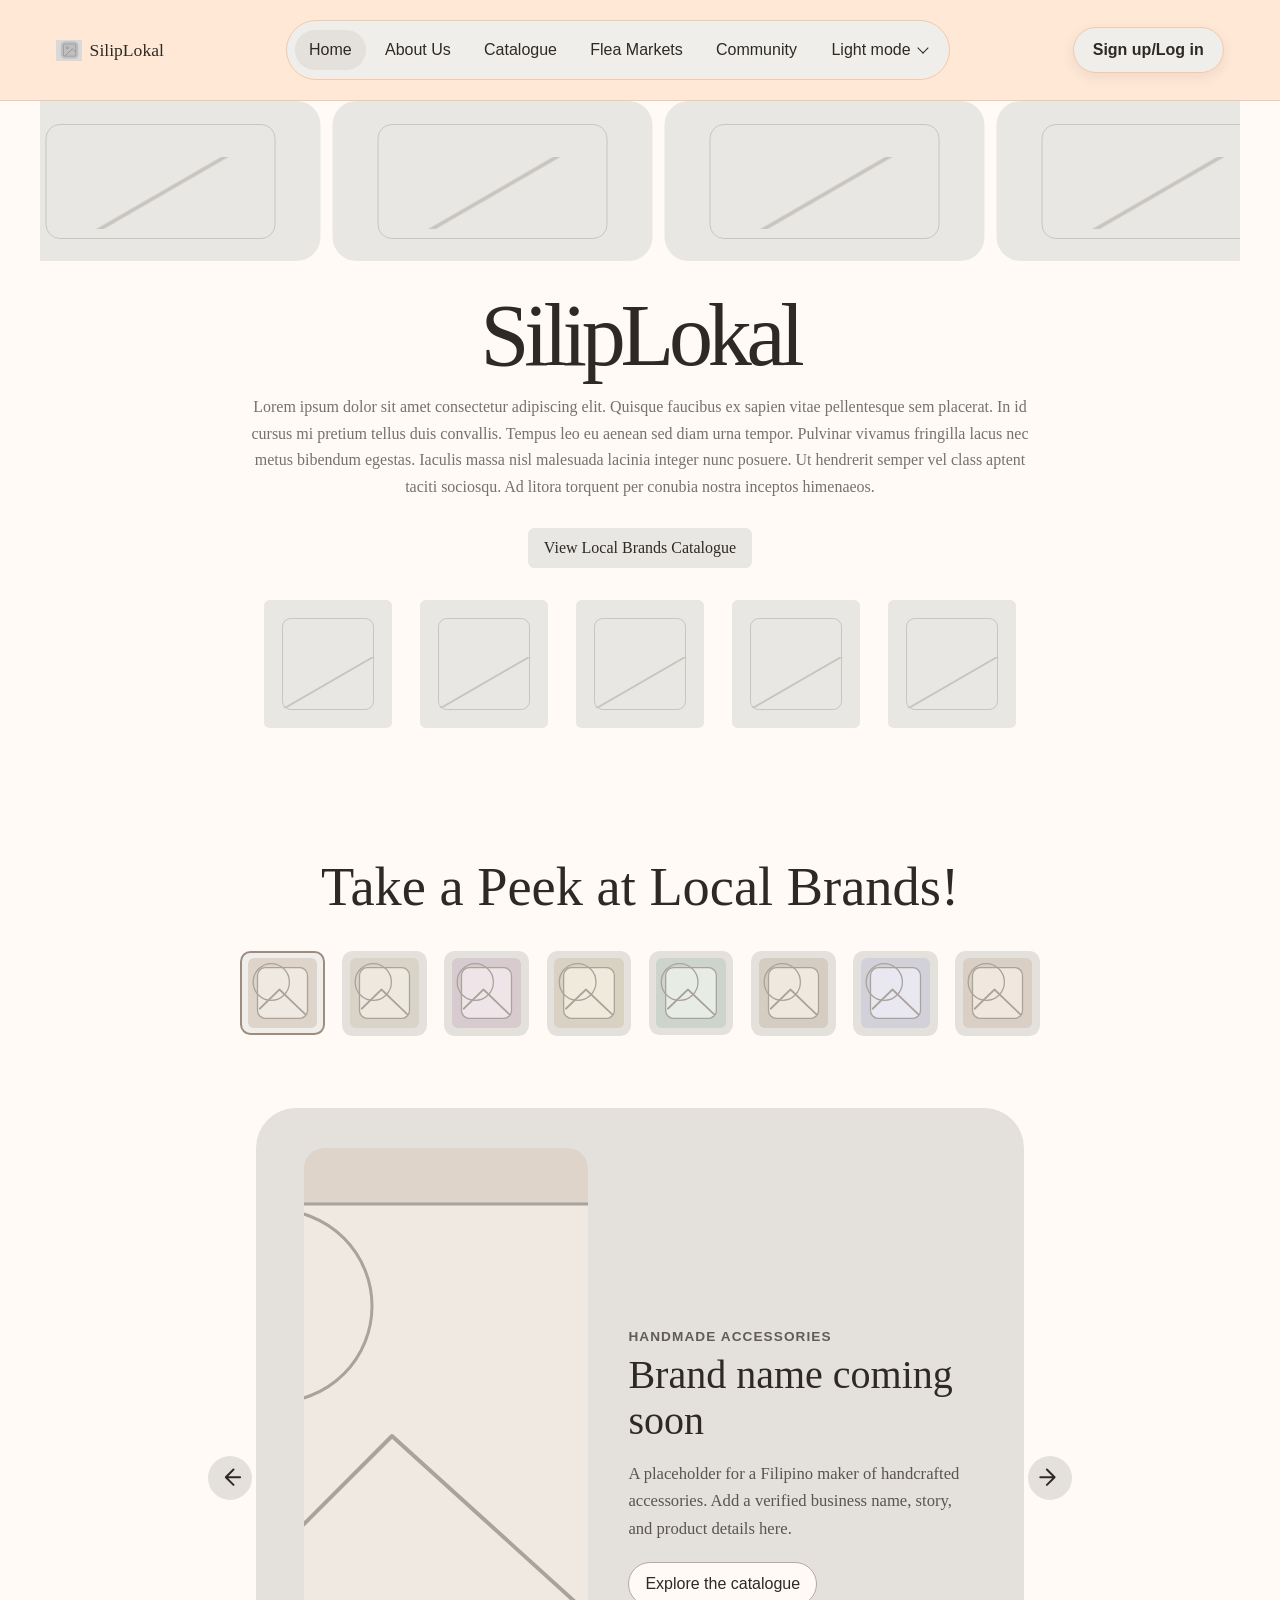
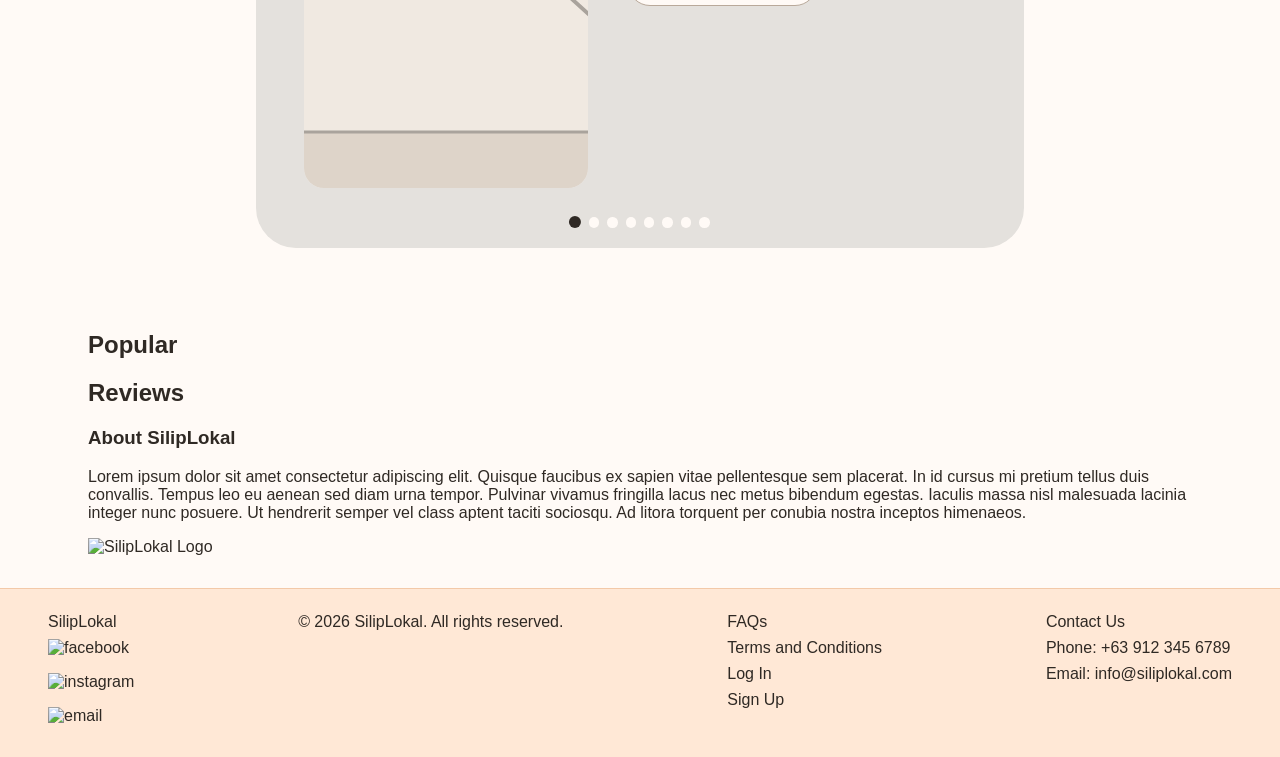
==== commit be36688e: "second seco=tion of home" ====
--- a/index.html
+++ b/index.html
@@ -91,6 +91,7 @@
         </footer>
 
         <script src="src/script/app.js"></script>
+        <script src="src/script/featured-brands.js"></script>
         <script src="src/script/nav.js"></script>
     </body>
 </html>
--- a/src/ui/home.css
+++ b/src/ui/home.css
@@ -103,6 +103,311 @@
   height: 40%;
 }
 
+.featured-brands {
+  width: calc(100% + clamp(2rem, 8vw, 6rem));
+  margin: 2rem calc(clamp(1rem, 4vw, 3rem) * -1) 0;
+  padding: clamp(2.5rem, 5vw, 4rem) clamp(1rem, 4vw, 3rem);
+  background: var(--page-background, #fffaf6);
+}
+
+.featured-brands > h2 {
+  margin: 0 0 clamp(1.5rem, 3vw, 2rem);
+  color: var(--text-color, #2f2924);
+  font-family: Georgia, "Times New Roman", serif;
+  font-size: clamp(2rem, 4.5vw, 3.4rem);
+  font-weight: 400;
+  line-height: 1.15;
+  text-align: center;
+}
+
+.brand-gallery {
+  display: grid;
+  grid-template-columns: repeat(8, minmax(0, 1fr));
+  gap: clamp(0.5rem, 1.5vw, 1.1rem);
+  width: min(100%, 50rem);
+  margin: 0 auto;
+}
+
+.brand-logo-button {
+  display: grid;
+  width: 100%;
+  aspect-ratio: 1;
+  place-items: center;
+  padding: 0.35rem;
+  overflow: hidden;
+  border: 2px solid transparent;
+  border-radius: 0.65rem;
+  background: var(--island-hover, #e4e1dd);
+  cursor: pointer;
+  transition: background-color 180ms ease, border-color 180ms ease, box-shadow 180ms ease, transform 180ms ease;
+}
+
+.brand-logo-button:hover {
+  transform: translateY(-2px);
+  box-shadow: 0 0.5rem 1rem rgba(47, 41, 36, 0.12);
+}
+
+.brand-logo-button.is-active {
+  border-color: #9e8d7e;
+  background: var(--island-background, #f0eeeb);
+}
+
+.brand-logo {
+  display: block;
+  width: 100%;
+  height: 100%;
+  border-radius: 0.35rem;
+  object-fit: contain;
+}
+
+.featured-carousel {
+  position: relative;
+  width: min(100%, 54rem);
+  margin: clamp(3rem, 7vw, 4.5rem) auto 0;
+  padding: 0 clamp(2.25rem, 5vw, 3rem);
+}
+
+.featured-card {
+  position: relative;
+  min-height: 21rem;
+  padding: clamp(1.5rem, 4vw, 2.5rem) clamp(1.5rem, 5vw, 3rem) 3.75rem;
+  overflow: hidden;
+  border-radius: clamp(1.5rem, 4vw, 2.5rem);
+  background: var(--island-hover, #e4e1dd);
+}
+
+.featured-slide {
+  display: grid;
+  grid-template-columns: minmax(0, 0.9fr) minmax(0, 1.1fr);
+  align-items: center;
+  gap: clamp(1.5rem, 4vw, 2.5rem);
+  opacity: 1;
+  transform: translateX(0);
+  transition: opacity 180ms ease, transform 220ms ease;
+}
+
+.featured-slide.is-changing {
+  opacity: 0.25;
+  transform: translateX(0.5rem);
+}
+
+.featured-image {
+  display: block;
+  width: 100%;
+  aspect-ratio: 1;
+  border-radius: 1.25rem;
+  background: var(--island-background, #f0eeeb);
+  object-fit: cover;
+}
+
+.featured-details {
+  min-width: 0;
+  color: var(--text-color, #2f2924);
+}
+
+.featured-category {
+  margin: 0 0 0.5rem;
+  color: var(--text-color, #2f2924);
+  opacity: 0.72;
+  font-size: 0.85rem;
+  font-weight: 600;
+  letter-spacing: 0.08em;
+  text-transform: uppercase;
+}
+
+.featured-name {
+  margin: 0 0 1rem;
+  font-family: Georgia, "Times New Roman", serif;
+  font-size: clamp(1.75rem, 3.5vw, 2.5rem);
+  font-weight: 400;
+  line-height: 1.15;
+}
+
+.featured-description {
+  margin: 0;
+  color: var(--text-color, #2f2924);
+  opacity: 0.76;
+  font-family: Georgia, "Times New Roman", serif;
+  font-size: clamp(0.95rem, 1.3vw, 1.05rem);
+  line-height: 1.65;
+}
+
+#app .featured-link {
+  display: inline-flex;
+  align-items: center;
+  justify-content: center;
+  min-height: 2.75rem;
+  margin-top: 1.25rem;
+  padding: 0.65rem 1rem;
+  border: 1px solid #b9a99a;
+  border-radius: 999px;
+  color: var(--text-color, #2f2924);
+  background: var(--page-background, #fffaf6);
+  font: inherit;
+  text-decoration: none;
+  transition: background-color 180ms ease, transform 180ms ease;
+}
+
+#app .featured-link:hover {
+  background: var(--island-background, #f0eeeb);
+  transform: translateY(-1px);
+}
+
+.carousel-arrow {
+  position: absolute;
+  z-index: 1;
+  top: 50%;
+  display: grid;
+  width: 2.75rem;
+  height: 2.75rem;
+  place-items: center;
+  padding: 0.55rem;
+  border: 0;
+  border-radius: 50%;
+  color: var(--text-color, #2f2924);
+  background: var(--island-hover, #e4e1dd);
+  cursor: pointer;
+  transform: translateY(-50%);
+  transition: background-color 180ms ease, box-shadow 180ms ease, transform 180ms ease;
+}
+
+.carousel-arrow:hover {
+  background: var(--island-background, #f0eeeb);
+  box-shadow: 0 0.35rem 0.9rem rgba(47, 41, 36, 0.14);
+  transform: translateY(-50%) scale(1.06);
+}
+
+.carousel-arrow svg {
+  width: 100%;
+  height: 100%;
+  fill: none;
+  stroke: currentColor;
+  stroke-linecap: round;
+  stroke-linejoin: round;
+  stroke-width: 1.8;
+}
+
+.carousel-previous {
+  left: 0;
+}
+
+.carousel-next {
+  right: 0;
+}
+
+.carousel-pagination {
+  position: absolute;
+  right: 0;
+  bottom: 1.25rem;
+  left: 0;
+  display: flex;
+  justify-content: center;
+  gap: 0.5rem;
+}
+
+.carousel-dot {
+  width: 0.65rem;
+  height: 0.65rem;
+  padding: 0;
+  border: 0;
+  border-radius: 50%;
+  background: var(--page-background, #fffaf6);
+  cursor: pointer;
+  transition: background-color 180ms ease, transform 180ms ease;
+}
+
+.carousel-dot:hover {
+  transform: scale(1.2);
+}
+
+.carousel-dot[aria-current="true"] {
+  background: var(--text-color, #2f2924);
+  transform: scale(1.2);
+}
+
+.brand-logo-button:focus-visible,
+.carousel-arrow:focus-visible,
+.carousel-dot:focus-visible,
+#app .featured-link:focus-visible {
+  outline: 3px solid #5b7f95;
+  outline-offset: 3px;
+}
+
+@media (max-width: 700px) {
+  .brand-gallery {
+    display: flex;
+    justify-content: flex-start;
+    gap: 0.75rem;
+    overflow-x: auto;
+    padding: 0.25rem 0 0.75rem;
+    scroll-snap-type: x mandatory;
+    scrollbar-width: thin;
+  }
+
+  .brand-logo-button {
+    flex: 0 0 4.5rem;
+    scroll-snap-align: start;
+  }
+
+  .featured-carousel {
+    width: 100%;
+    margin-top: 2rem;
+    padding: 0;
+  }
+
+  .featured-card {
+    min-height: 0;
+    padding: 1rem 1rem 3.75rem;
+  }
+
+  .featured-slide {
+    grid-template-columns: minmax(0, 1fr);
+    gap: 1.25rem;
+  }
+
+  .featured-image {
+    width: min(100%, 20rem);
+    max-height: 18rem;
+    margin: 0 auto;
+    object-fit: cover;
+  }
+
+  .featured-details {
+    padding: 0 0.25rem;
+  }
+
+  .carousel-arrow {
+    top: 9.5rem;
+    width: 2.5rem;
+    height: 2.5rem;
+    background: rgba(255, 250, 246, 0.92);
+    transform: translateY(-50%);
+  }
+
+  .carousel-previous {
+    left: 1.5rem;
+  }
+
+  .carousel-next {
+    right: 1.5rem;
+  }
+
+  .carousel-arrow:hover {
+    transform: translateY(-50%) scale(1.05);
+  }
+}
+
+@media (prefers-reduced-motion: reduce) {
+  .brand-logo-button,
+  .featured-slide,
+  #app .featured-link,
+  .carousel-arrow,
+  .carousel-dot {
+    scroll-behavior: auto;
+    transition-duration: 0.01ms;
+  }
+}
+
 @media (max-width: 520px) {
   .home .first-section {
     margin-top: -1.5rem;
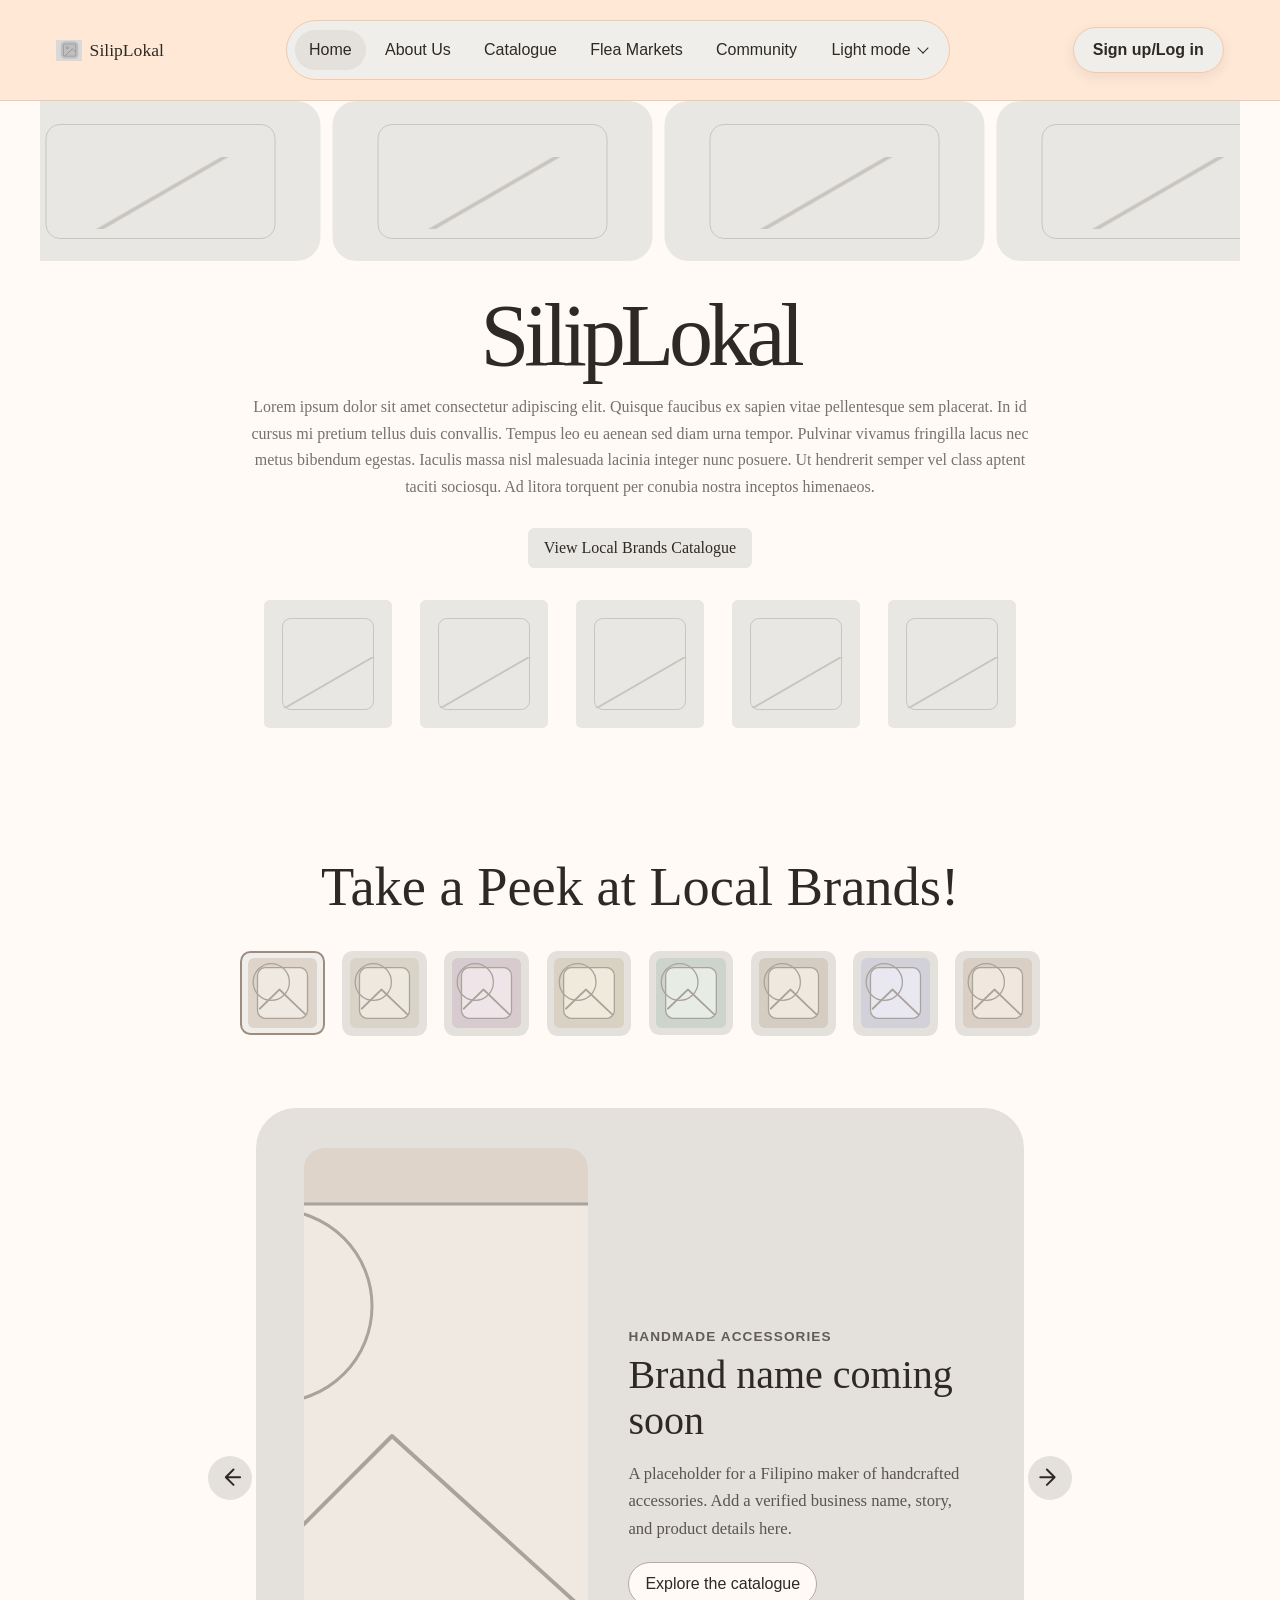
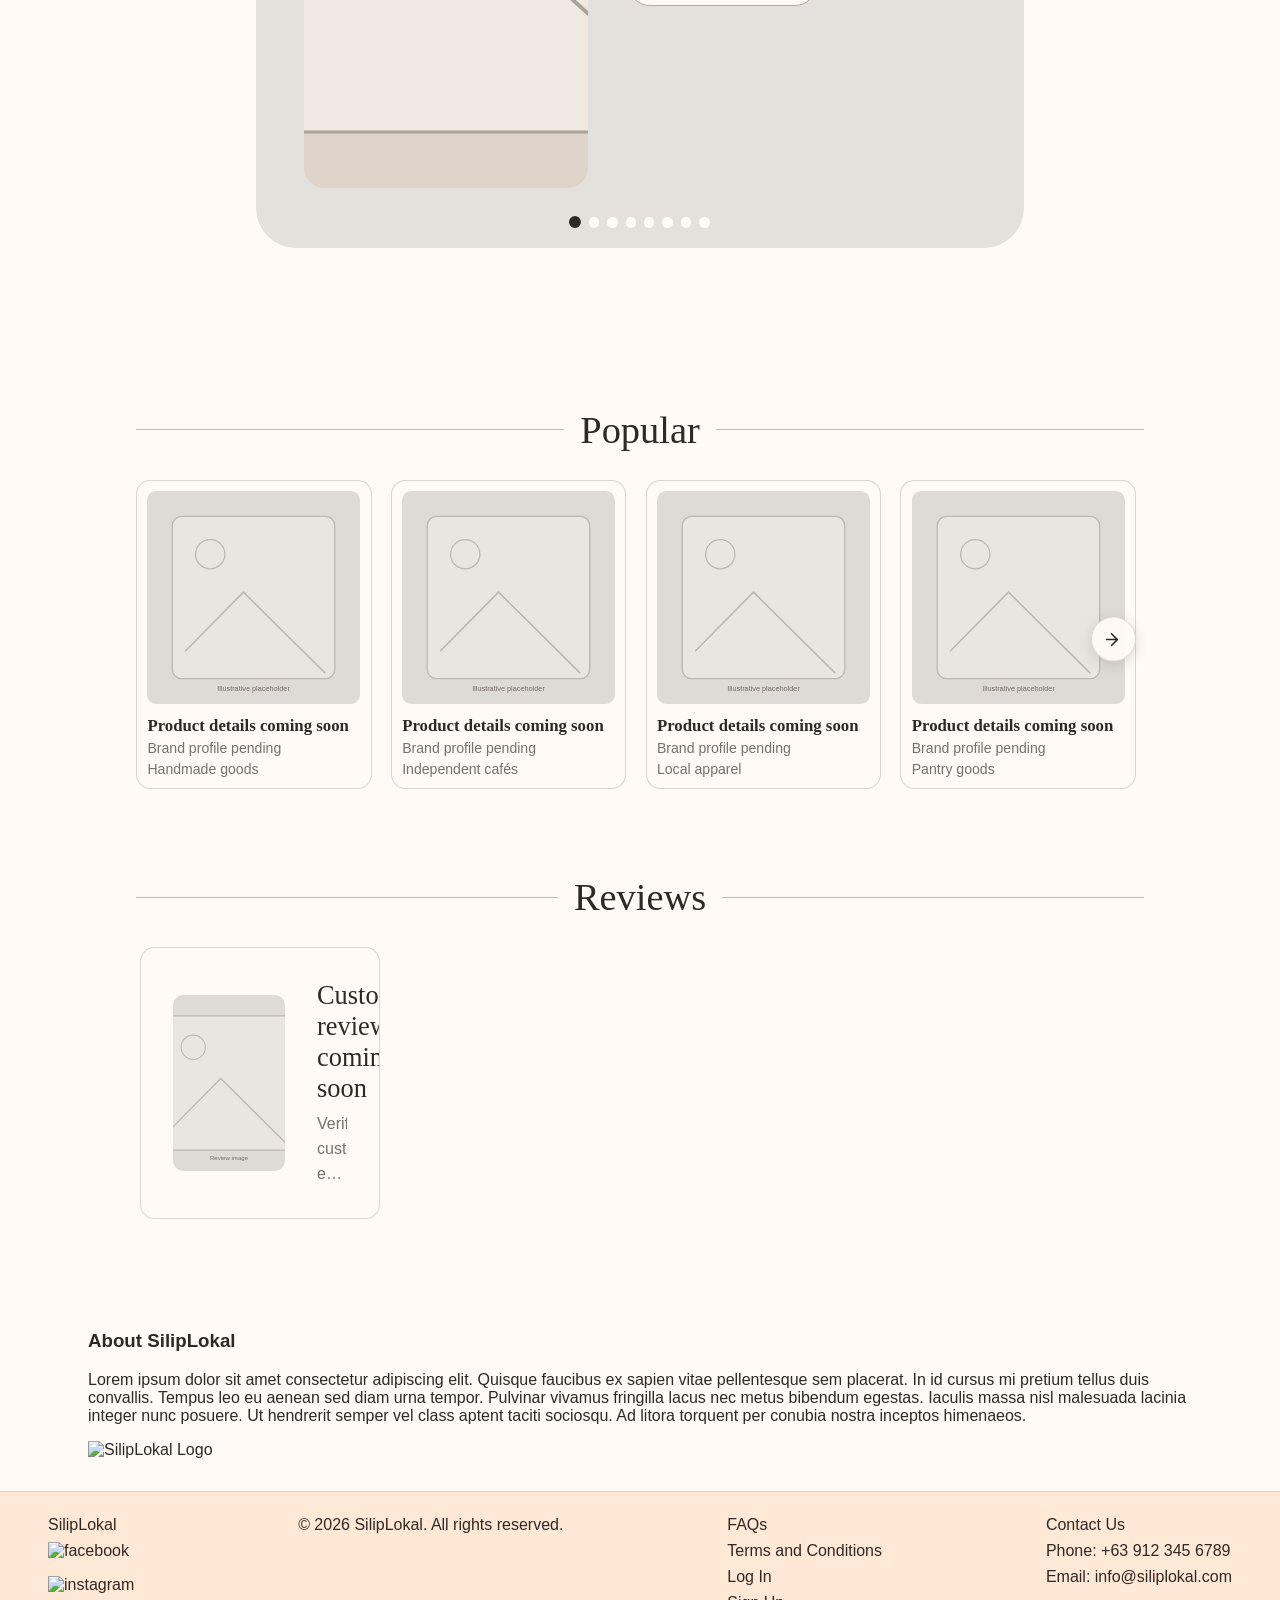
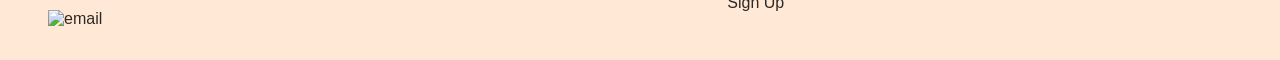
==== commit 41579a2e: "third section added" ====
--- a/index.html
+++ b/index.html
@@ -92,6 +92,7 @@
 
         <script src="src/script/app.js"></script>
         <script src="src/script/featured-brands.js"></script>
+        <script src="src/script/home-showcase.js"></script>
         <script src="src/script/nav.js"></script>
     </body>
 </html>
--- a/src/ui/home.css
+++ b/src/ui/home.css
@@ -442,4 +442,345 @@
   .category-card {
     width: 100%;
   }
+}
+
+.home-showcase {
+  display: grid;
+  gap: clamp(2.5rem, 6vw, 4.5rem);
+  width: 100%;
+  max-width: 78rem;
+  margin: clamp(3rem, 8vw, 6rem) auto;
+  padding: 0 clamp(1rem, 4vw, 3rem);
+  color: var(--text-color, #2f2924);
+}
+
+.showcase-section {
+  min-width: 0;
+}
+
+.showcase-heading {
+  display: flex;
+  align-items: center;
+  gap: 1rem;
+  margin: 0 0 1.5rem;
+  font-family: Georgia, "Times New Roman", serif;
+  font-size: clamp(1.7rem, 3vw, 2.5rem);
+  font-weight: 400;
+}
+
+.showcase-heading::before,
+.showcase-heading::after {
+  height: 1px;
+  flex: 1 1 auto;
+  background: currentColor;
+  opacity: 0.3;
+  content: "";
+}
+
+.showcase-carousel {
+  position: relative;
+  min-width: 0;
+}
+
+.showcase-track {
+  display: flex;
+  gap: clamp(0.75rem, 1.5vw, 1.25rem);
+  overflow-x: auto;
+  padding: 0.25rem 0.25rem 0.9rem;
+  scroll-behavior: smooth;
+  scroll-snap-type: x mandatory;
+  scrollbar-color: #b7b0aa transparent;
+  scrollbar-width: thin;
+}
+
+#app .product-card,
+.review-card,
+.review-empty-state {
+  box-sizing: border-box;
+  flex: 0 0 min(78vw, 15rem);
+  min-width: 0;
+  overflow: hidden;
+  border: 1px solid rgba(127, 127, 127, 0.3);
+  border-radius: 0.9rem;
+  background: var(--page-background, #fffaf6);
+  scroll-snap-align: start;
+}
+
+#app .product-card {
+  display: flex;
+  flex-direction: column;
+  gap: 0.3rem;
+  padding: 0.65rem;
+  color: inherit;
+  text-decoration: none;
+}
+
+.product-image-frame {
+  display: block;
+  overflow: hidden;
+  margin-bottom: 0.45rem;
+  border-radius: 0.55rem;
+  background: #e9e6e2;
+  aspect-ratio: 1;
+}
+
+.product-image,
+.review-image,
+.review-avatar,
+.review-empty-image {
+  display: block;
+  width: 100%;
+  height: 100%;
+  object-fit: cover;
+}
+
+.product-name,
+.review-customer-name {
+  font-family: Georgia, "Times New Roman", serif;
+  font-size: 1.05rem;
+  font-weight: 600;
+}
+
+.product-brand,
+.product-category,
+.review-date {
+  color: #77716c;
+  font-size: 0.88rem;
+}
+
+.product-card:hover .product-image {
+  transform: scale(1.025);
+}
+
+.product-image {
+  transition: transform 180ms ease;
+}
+
+.review-card {
+  display: flex;
+  flex: 0 0 min(82vw, 19rem);
+  flex-direction: column;
+  gap: 0.8rem;
+  padding: 1rem;
+}
+
+.review-customer {
+  display: flex;
+  align-items: center;
+  gap: 0.75rem;
+  min-width: 0;
+}
+
+.review-avatar {
+  width: 2.75rem;
+  height: 2.75rem;
+  flex: 0 0 2.75rem;
+  border-radius: 50%;
+}
+
+.review-image {
+  max-height: 12rem;
+  border-radius: 0.55rem;
+  background: #e9e6e2;
+  aspect-ratio: 4 / 3;
+}
+
+.review-rating {
+  display: flex;
+  gap: 0.15rem;
+  color: #8a653d;
+}
+
+.star {
+  color: #b7b0aa;
+}
+
+.star.is-filled {
+  color: #b17a2b;
+}
+
+.review-preview {
+  display: -webkit-box;
+  overflow: hidden;
+  margin: 0;
+  line-height: 1.5;
+  -webkit-box-orient: vertical;
+  -webkit-line-clamp: 3;
+}
+
+#app .review-read-more {
+  align-self: flex-start;
+  width: auto;
+  min-height: 2.5rem;
+  margin-top: auto;
+  padding: 0.45rem 0.8rem;
+  border: 1px solid currentColor;
+  border-radius: 999px;
+  color: inherit;
+  background: transparent;
+  cursor: pointer;
+}
+
+.review-empty-state {
+  display: grid;
+  grid-template-columns: minmax(7rem, 0.8fr) minmax(0, 1fr);
+  align-items: center;
+  gap: clamp(1rem, 3vw, 2rem);
+  width: 100%;
+  min-height: 12rem;
+  padding: clamp(1rem, 3vw, 2rem);
+}
+
+.review-empty-image {
+  max-height: 11rem;
+  border-radius: 0.65rem;
+  background: #e9e6e2;
+  aspect-ratio: 1;
+}
+
+.review-empty-copy h3 {
+  margin: 0 0 0.5rem;
+  font-family: Georgia, "Times New Roman", serif;
+  font-size: clamp(1.2rem, 2.5vw, 1.65rem);
+  font-weight: 400;
+}
+
+.review-empty-copy p {
+  margin: 0;
+  color: #77716c;
+  line-height: 1.55;
+}
+
+.showcase-arrow {
+  position: absolute;
+  z-index: 1;
+  top: 50%;
+  right: 0.5rem;
+  display: grid;
+  width: 2.8rem;
+  height: 2.8rem;
+  place-items: center;
+  border: 1px solid rgba(47, 41, 36, 0.15);
+  border-radius: 50%;
+  color: #2f2924;
+  background: rgba(255, 250, 246, 0.95);
+  box-shadow: 0 0.2rem 0.8rem rgba(47, 41, 36, 0.15);
+  cursor: pointer;
+  transform: translateY(-50%);
+}
+
+.showcase-arrow[hidden] {
+  display: none;
+}
+
+.showcase-arrow:disabled {
+  cursor: not-allowed;
+  opacity: 0.5;
+}
+
+.showcase-arrow svg {
+  width: 1.25rem;
+  fill: none;
+  stroke: currentColor;
+  stroke-linecap: round;
+  stroke-linejoin: round;
+  stroke-width: 1.8;
+}
+
+#app .product-card:focus-visible,
+.showcase-arrow:focus-visible,
+#app .review-read-more:focus-visible,
+.review-dialog-close:focus-visible {
+  outline: 3px solid #5b7f95;
+  outline-offset: 3px;
+}
+
+.review-dialog {
+  box-sizing: border-box;
+  width: min(90vw, 36rem);
+  max-height: min(85vh, 48rem);
+  padding: clamp(1.25rem, 4vw, 2.5rem);
+  border: 1px solid rgba(47, 41, 36, 0.2);
+  border-radius: 1rem;
+  color: var(--text-color, #2f2924);
+  background: var(--page-background, #fffaf6);
+}
+
+.review-dialog::backdrop {
+  background: rgba(27, 24, 22, 0.58);
+}
+
+#app .review-dialog form {
+  display: flex;
+  justify-content: flex-end;
+  max-width: none;
+  margin: 0 0 0.75rem;
+  gap: 0;
+}
+
+#app .review-dialog-close {
+  width: 2.5rem;
+  height: 2.5rem;
+  padding: 0;
+  border: 0;
+  border-radius: 50%;
+  color: inherit;
+  background: rgba(127, 127, 127, 0.15);
+  font-size: 1.5rem;
+  cursor: pointer;
+}
+
+.review-dialog-title {
+  margin: 0 0 0.75rem;
+  font-family: Georgia, "Times New Roman", serif;
+  font-size: 1.6rem;
+  font-weight: 400;
+}
+
+.review-dialog-text {
+  margin: 1rem 0;
+  line-height: 1.7;
+}
+
+@media (min-width: 700px) {
+  #app .product-card {
+    flex-basis: calc((100% - 3 * clamp(0.75rem, 1.5vw, 1.25rem)) / 4);
+  }
+
+  .review-card {
+    flex-basis: calc((100% - 2 * clamp(0.75rem, 1.5vw, 1.25rem)) / 3);
+  }
+}
+
+@media (max-width: 480px) {
+  .home-showcase {
+    padding-right: 1rem;
+    padding-left: 1rem;
+  }
+
+  .review-empty-state {
+    grid-template-columns: minmax(0, 1fr);
+  }
+
+  .review-empty-image {
+    width: min(100%, 12rem);
+    max-height: 9rem;
+    margin: 0 auto;
+  }
+
+  .showcase-arrow {
+    right: 0.25rem;
+    width: 2.5rem;
+    height: 2.5rem;
+  }
+}
+
+@media (prefers-reduced-motion: reduce) {
+  .showcase-track {
+    scroll-behavior: auto;
+  }
+
+  .product-image {
+    transition-duration: 0.01ms;
+  }
 }
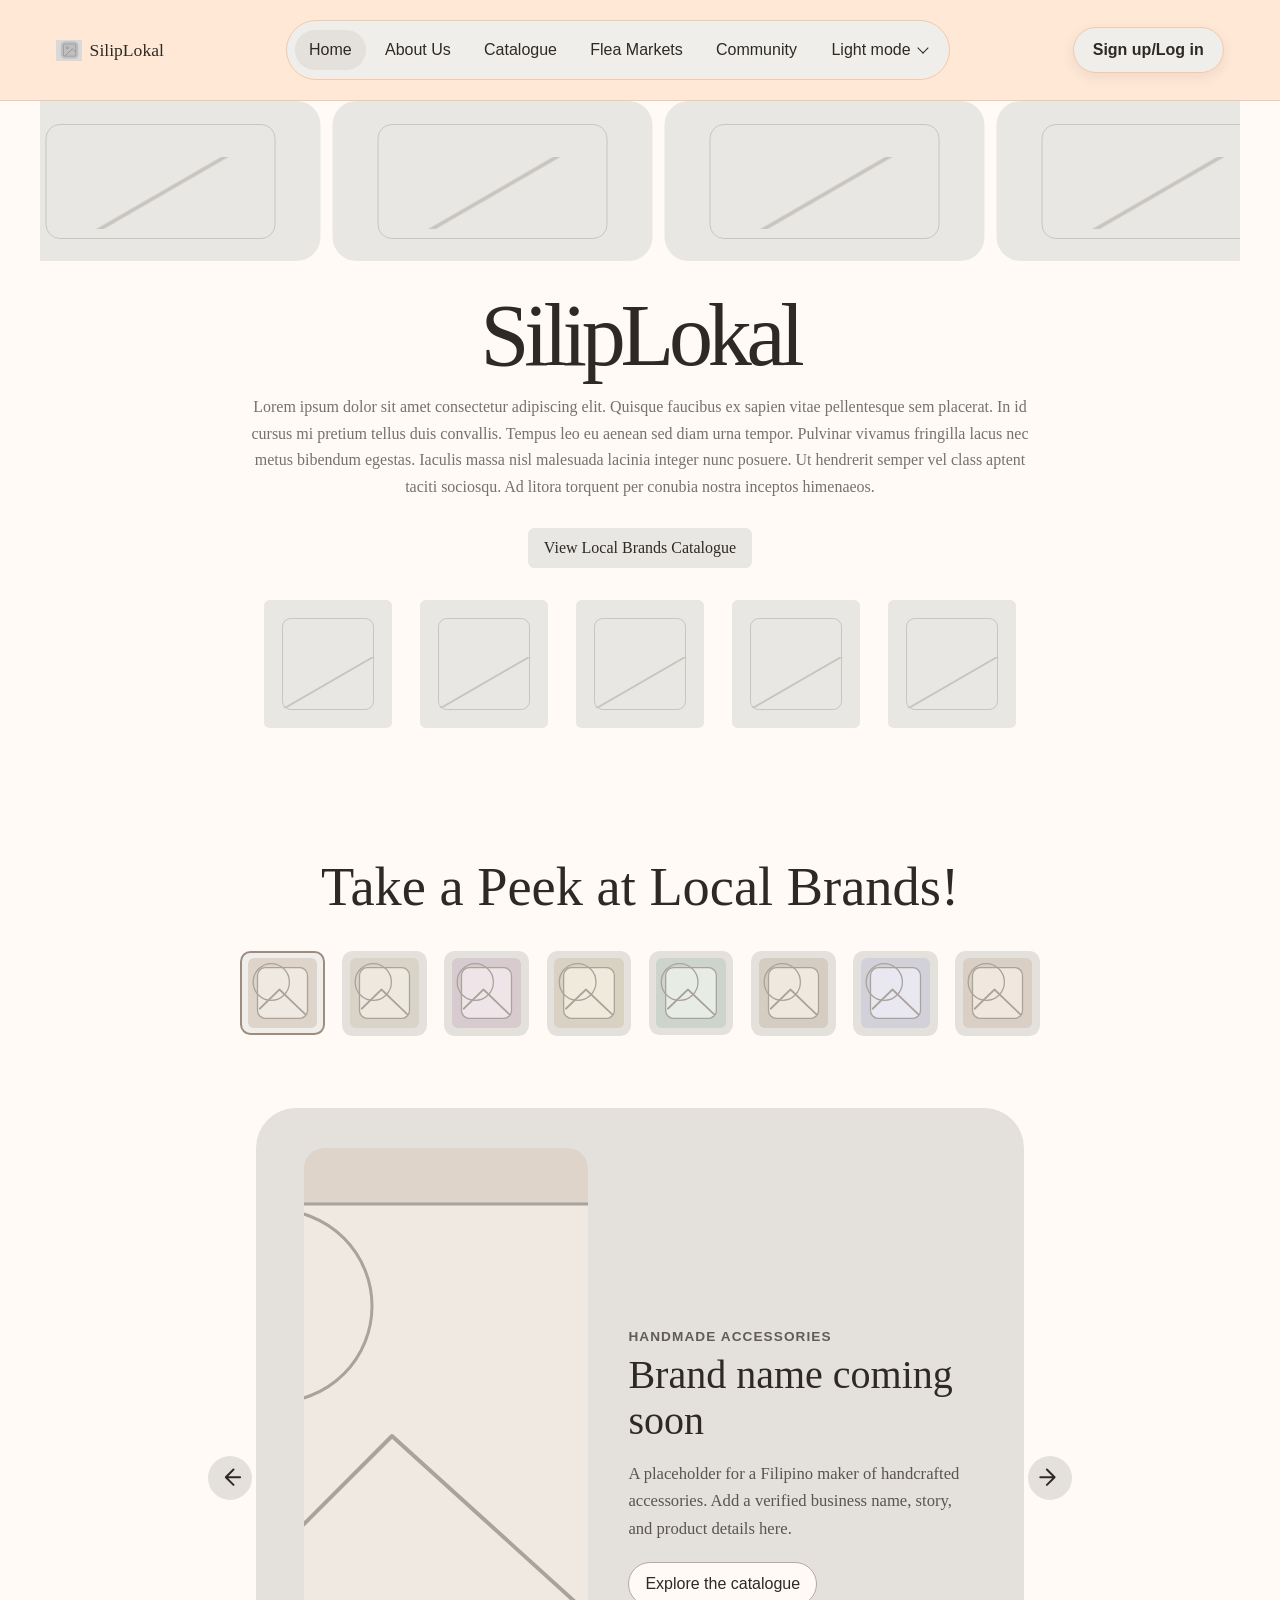
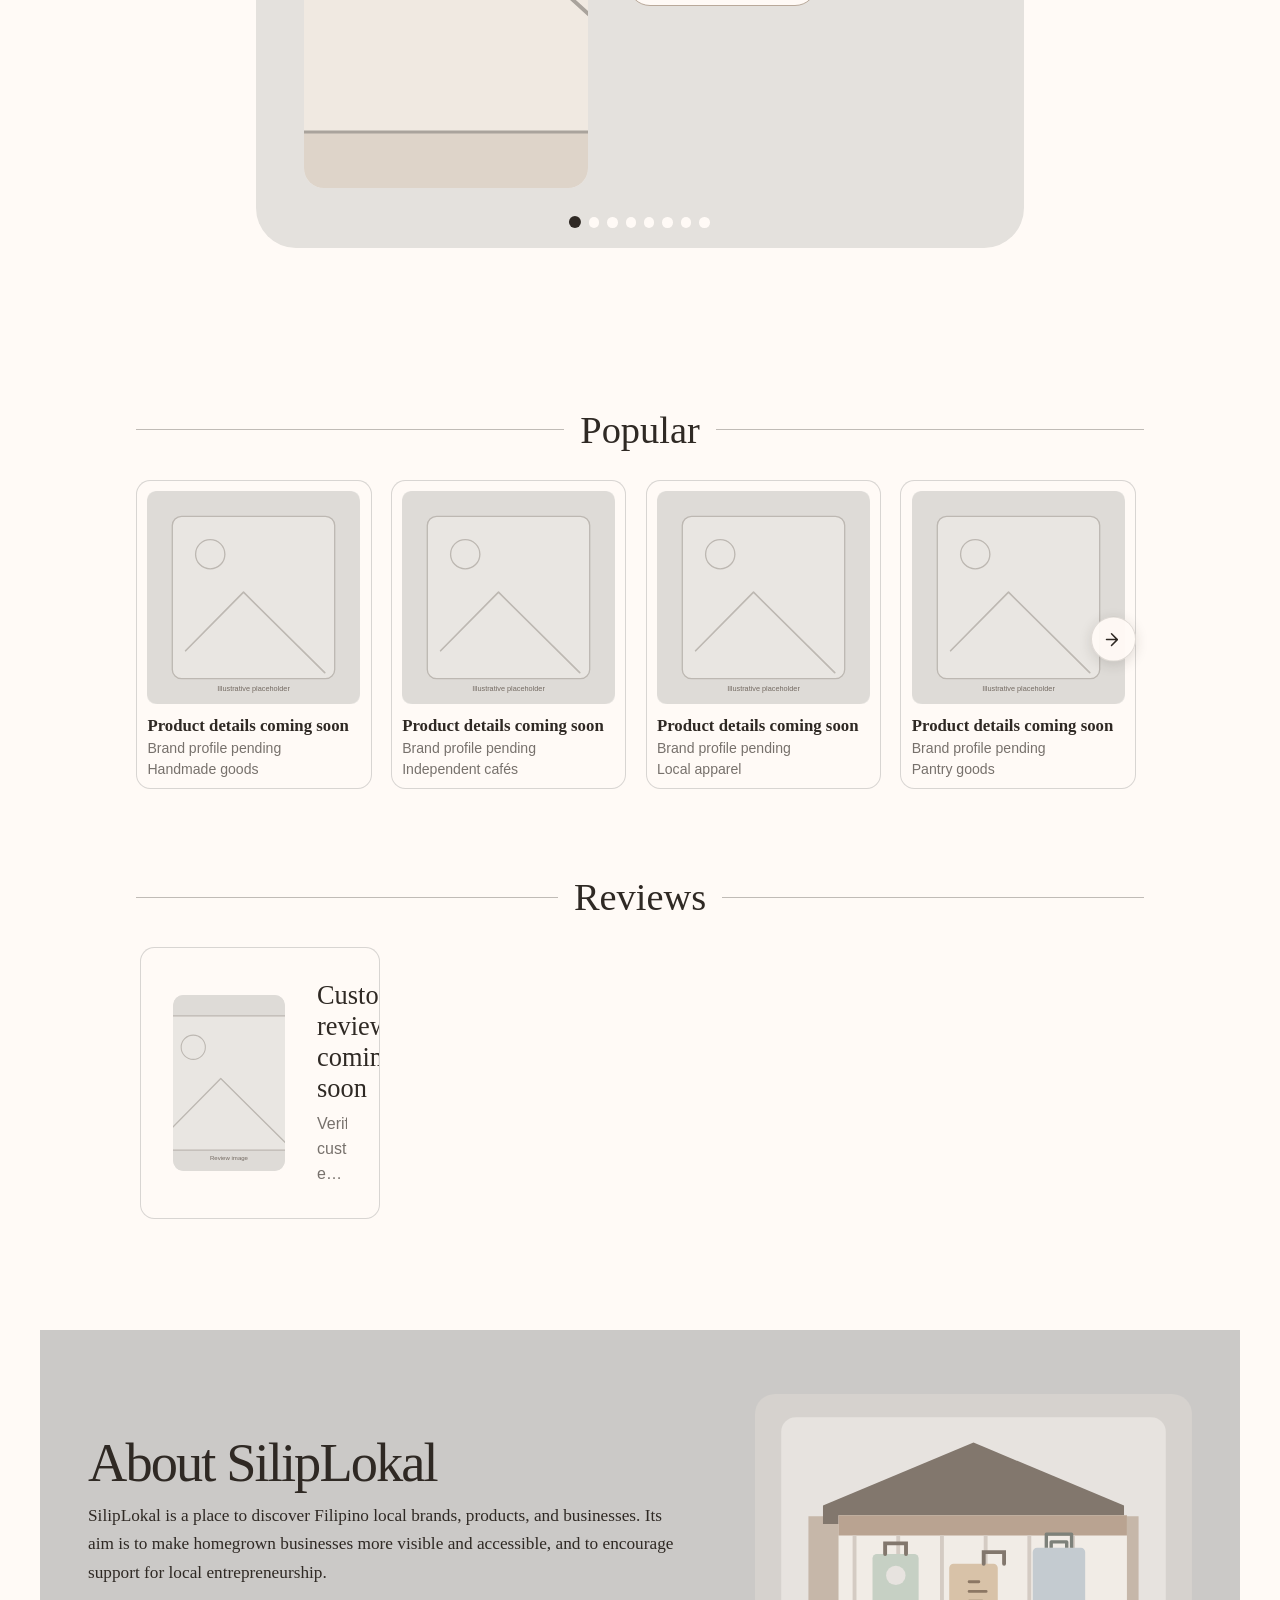
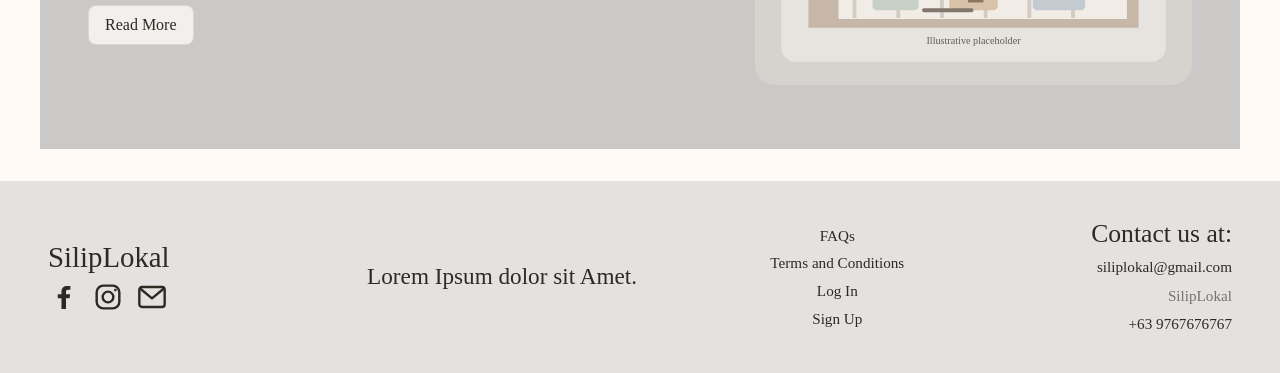
==== commit 93eba53d: "fourth section home added" ====
--- a/index.html
+++ b/index.html
@@ -68,25 +68,37 @@
         
         <!-- Footer -->
         <footer id="footer">
-            <div>
-                <p>SilipLokal</p>
-                <img src="../assets/fb.png" alt="facebook" class="fb"><a href="https://www.facebook.com/SilipLokal" target="_blank"></a>
-                <img src="../assets/ig.png" alt="instagram" class="ig"><a href="https://www.instagram.com/SilipLokal" target="_blank"></a>
-                <img src="../assets/email.png" alt="email" class="email"><a href="mailto:info@siliplokal.com"></a>
-            </div>
-            <p>&copy; 2026 SilipLokal. All rights reserved.</p>
-            <div>
-                <ul>
-                    <li><a href="faq.html">FAQs</a></li>
-                    <li><a href="terms.html">Terms and Conditions</a></li>
-                    <li><a href="login.html">Log In</a></li>
-                    <li><a href="signup.html">Sign Up</a></li>
-                </ul>
-            </div>
-            <div>
-                <p>Contact Us</p>
-                <p>Phone: +63 912 345 6789</p>
-                <p>Email: info@siliplokal.com</p>
+            <div class="footer-inner">
+                <section class="footer-identity" aria-label="SilipLokal social media">
+                    <p class="footer-brand">SilipLokal</p>
+                    <div class="footer-socials">
+                        <a href="https://www.facebook.com/SilipLokal" target="_blank" rel="noopener noreferrer" aria-label="SilipLokal on Facebook">
+                            <svg viewBox="0 0 24 24" aria-hidden="true"><path d="M13.5 21v-8h2.7l.4-3h-3.1V8.1c0-.9.3-1.5 1.6-1.5h1.7V3.9c-.3 0-1.3-.1-2.5-.1-2.5 0-4.2 1.5-4.2 4.3V10H7.3v3h2.8v8h3.4Z"></path></svg>
+                        </a>
+                        <a href="https://www.instagram.com/SilipLokal" target="_blank" rel="noopener noreferrer" aria-label="SilipLokal on Instagram">
+                            <svg viewBox="0 0 24 24" aria-hidden="true"><rect x="3.5" y="3.5" width="17" height="17" rx="5"></rect><circle cx="12" cy="12" r="4"></circle><circle class="footer-icon-dot" cx="17.5" cy="6.8" r="1"></circle></svg>
+                        </a>
+                        <a href="mailto:siliplokal@gmail.com" aria-label="Email SilipLokal">
+                            <svg viewBox="0 0 24 24" aria-hidden="true"><rect x="2.5" y="4.5" width="19" height="15" rx="2"></rect><path d="m3.5 6 8.5 7 8.5-7"></path></svg>
+                        </a>
+                    </div>
+                </section>
+
+                <p class="footer-tagline">Lorem Ipsum dolor sit Amet.</p>
+
+                <nav class="footer-links" aria-label="Footer navigation">
+                    <a href="#faq" data-page="faq">FAQs</a>
+                    <a href="#terms" data-page="terms">Terms and Conditions</a>
+                    <a href="#login" data-page="login">Log In</a>
+                    <a href="#signup" data-page="signup">Sign Up</a>
+                </nav>
+
+                <section class="footer-contact" aria-labelledby="footer-contact-title">
+                    <h2 id="footer-contact-title">Contact us at:</h2>
+                    <a href="mailto:siliplokal@gmail.com">siliplokal@gmail.com</a>
+                    <p>SilipLokal</p>
+                    <a href="tel:+639767676767">+63 9767676767</a>
+                </section>
             </div>
         </footer>
 
--- a/src/ui/style.css
+++ b/src/ui/style.css
@@ -16,6 +16,8 @@
   color-scheme: light;
   --page-background: #fffaf6;
   --surface-background: #ffe8d6;
+  --about-background: #cbc9c7;
+  --footer-background: #e4e2e0;
   --island-background: #f0eeeb;
   --island-hover: #e4e1dd;
   --text-color: #2f2924;
@@ -27,6 +29,8 @@
   color-scheme: dark;
   --page-background: #211f1d;
   --surface-background: #302a26;
+  --about-background: #393633;
+  --footer-background: #2d2a27;
   --island-background: #393531;
   --island-hover: #514a44;
   --text-color: #f6eee7;
@@ -50,7 +54,7 @@
 }
 
 #footer a:hover {
-  text-decoration: underline;
+  color: #76665a;
 }
 
 #app {
@@ -106,30 +110,156 @@
 }
 
 #footer {
+  width: 100%;
+  padding: clamp(1.75rem, 3vw, 2.5rem) clamp(1rem, 4vw, 3rem);
+  background: var(--footer-background);
+}
+
+.footer-inner {
+  display: grid;
+  grid-template-columns: 1fr 1.5fr 1fr 1fr;
+  align-items: center;
+  gap: clamp(1rem, 3vw, 2.5rem);
+  width: min(100%, 1200px);
+  margin: 0 auto;
+}
+
+.footer-identity,
+.footer-contact {
+  display: grid;
+  align-content: center;
+  gap: 0.45rem;
+}
+
+.footer-brand,
+.footer-contact h2,
+.footer-tagline {
+  font-family: Georgia, "Times New Roman", serif;
+  font-weight: 400;
+}
+
+.footer-brand {
+  font-size: clamp(1.35rem, 2.5vw, 1.8rem);
+}
+
+.footer-tagline {
+  font-size: clamp(1.1rem, 2vw, 1.45rem);
+  text-align: center;
+}
+
+.footer-contact h2 {
+  font-size: clamp(1.2rem, 2.3vw, 1.6rem);
+}
+
+.footer-identity p,
+.footer-tagline,
+.footer-contact h2,
+.footer-contact p {
+  margin: 0;
+}
+
+.footer-socials {
   display: flex;
-  flex-wrap: wrap;
-  align-items: flex-start;
-  justify-content: space-between;
-  gap: 1rem 2rem;
-  padding: 1.5rem clamp(1rem, 4vw, 3rem);
-  background: var(--surface-background);
-  border-top: 1px solid var(--border-color);
-}
-
-#footer > div {
-  display: grid;
-  align-content: start;
-  gap: 0.5rem;
-}
-
-#footer p,
-#footer ul {
-  margin: 0;
-}
-
-#footer ul {
-  display: grid;
-  gap: 0.5rem;
-  padding: 0;
-  list-style: none;
-}
+  align-items: center;
+  gap: 0.75rem;
+}
+
+.footer-socials a {
+  display: grid;
+  width: 2rem;
+  height: 2rem;
+  place-items: center;
+  color: #77716c;
+  transition: color 160ms ease, transform 160ms ease;
+}
+
+.footer-socials a:hover {
+  transform: translateY(-2px);
+}
+
+.footer-socials svg {
+  width: 100%;
+  height: 100%;
+  fill: none;
+  stroke: currentColor;
+  stroke-linecap: round;
+  stroke-linejoin: round;
+  stroke-width: 1.8;
+}
+
+.footer-socials a:first-child svg {
+  fill: currentColor;
+  stroke: none;
+}
+
+.footer-socials .footer-icon-dot {
+  fill: currentColor;
+  stroke: none;
+}
+
+.footer-links {
+  display: grid;
+  justify-items: center;
+  gap: 0.4rem;
+  text-align: center;
+}
+
+.footer-links a,
+.footer-contact a,
+.footer-contact p {
+  color: #77716c;
+  font-family: Georgia, "Times New Roman", serif;
+  font-size: 0.95rem;
+  line-height: 1.4;
+  text-decoration: none;
+}
+
+.footer-contact {
+  justify-items: end;
+  text-align: right;
+}
+
+@media (max-width: 760px) {
+  .footer-inner {
+    grid-template-columns: repeat(2, minmax(0, 1fr));
+    gap: 1.75rem 1.25rem;
+  }
+
+  .footer-tagline {
+    grid-column: 1;
+    grid-row: 2;
+    text-align: left;
+  }
+
+  .footer-links {
+    grid-column: 2;
+    grid-row: 1 / span 2;
+    justify-items: end;
+    text-align: right;
+  }
+
+  .footer-contact {
+    grid-column: 1 / -1;
+    justify-items: start;
+    text-align: left;
+  }
+}
+
+@media (max-width: 420px) {
+  .footer-inner {
+    grid-template-columns: minmax(0, 1fr);
+  }
+
+  .footer-tagline,
+  .footer-links,
+  .footer-contact {
+    grid-column: 1;
+    grid-row: auto;
+  }
+
+  .footer-links,
+  .footer-contact {
+    justify-items: start;
+    text-align: left;
+  }
+}
--- a/src/ui/home.css
+++ b/src/ui/home.css
@@ -408,6 +408,84 @@
   }
 }
 
+.home-about {
+  width: calc(100% + clamp(2rem, 8vw, 6rem));
+  margin: clamp(3rem, 7vw, 5rem) calc(clamp(1rem, 4vw, 3rem) * -1) 0;
+  background: var(--about-background, #cbc9c7);
+}
+
+.home-about-inner {
+  display: grid;
+  grid-template-columns: minmax(0, 1.15fr) minmax(18rem, 0.85fr);
+  align-items: center;
+  gap: clamp(2rem, 6vw, 5rem);
+  width: min(100%, 1200px);
+  margin: 0 auto;
+  padding: clamp(2.5rem, 5vw, 4.5rem) clamp(1rem, 4vw, 3rem);
+}
+
+.home-about-copy h2 {
+  margin: 0 0 0.5rem;
+  font-family: Georgia, "Times New Roman", serif;
+  font-size: clamp(2.3rem, 5vw, 3.4rem);
+  font-weight: 400;
+  letter-spacing: -0.035em;
+  line-height: 1.1;
+}
+
+.home-about-copy p {
+  max-width: 38rem;
+  margin: 0 0 1.1rem;
+  font-family: Georgia, "Times New Roman", serif;
+  font-size: clamp(0.98rem, 1.5vw, 1.08rem);
+  line-height: 1.65;
+}
+
+#app .home-about-link {
+  display: inline-flex;
+  min-height: 2.5rem;
+  align-items: center;
+  justify-content: center;
+  padding: 0.45rem 1rem;
+  border: 1px solid rgba(47, 41, 36, 0.12);
+  border-radius: 0.5rem;
+  color: #2f2924;
+  background: #f2efec;
+  font-family: Georgia, "Times New Roman", serif;
+  text-decoration: none;
+  transition: background-color 160ms ease, transform 160ms ease;
+}
+
+#app .home-about-link:hover {
+  background: #fffaf6;
+  transform: translateY(-1px);
+}
+
+.home-about-image {
+  display: block;
+  width: 100%;
+  aspect-ratio: 1.5;
+  border-radius: 1.25rem;
+  object-fit: cover;
+}
+
+@media (max-width: 680px) {
+  .home-about-inner {
+    grid-template-columns: minmax(0, 1fr);
+    gap: 1.5rem;
+  }
+
+  .home-about-image {
+    grid-row: 2;
+  }
+}
+
+@media (prefers-reduced-motion: reduce) {
+  #app .home-about-link {
+    transition-duration: 0.01ms;
+  }
+}
+
 @media (max-width: 520px) {
   .home .first-section {
     margin-top: -1.5rem;
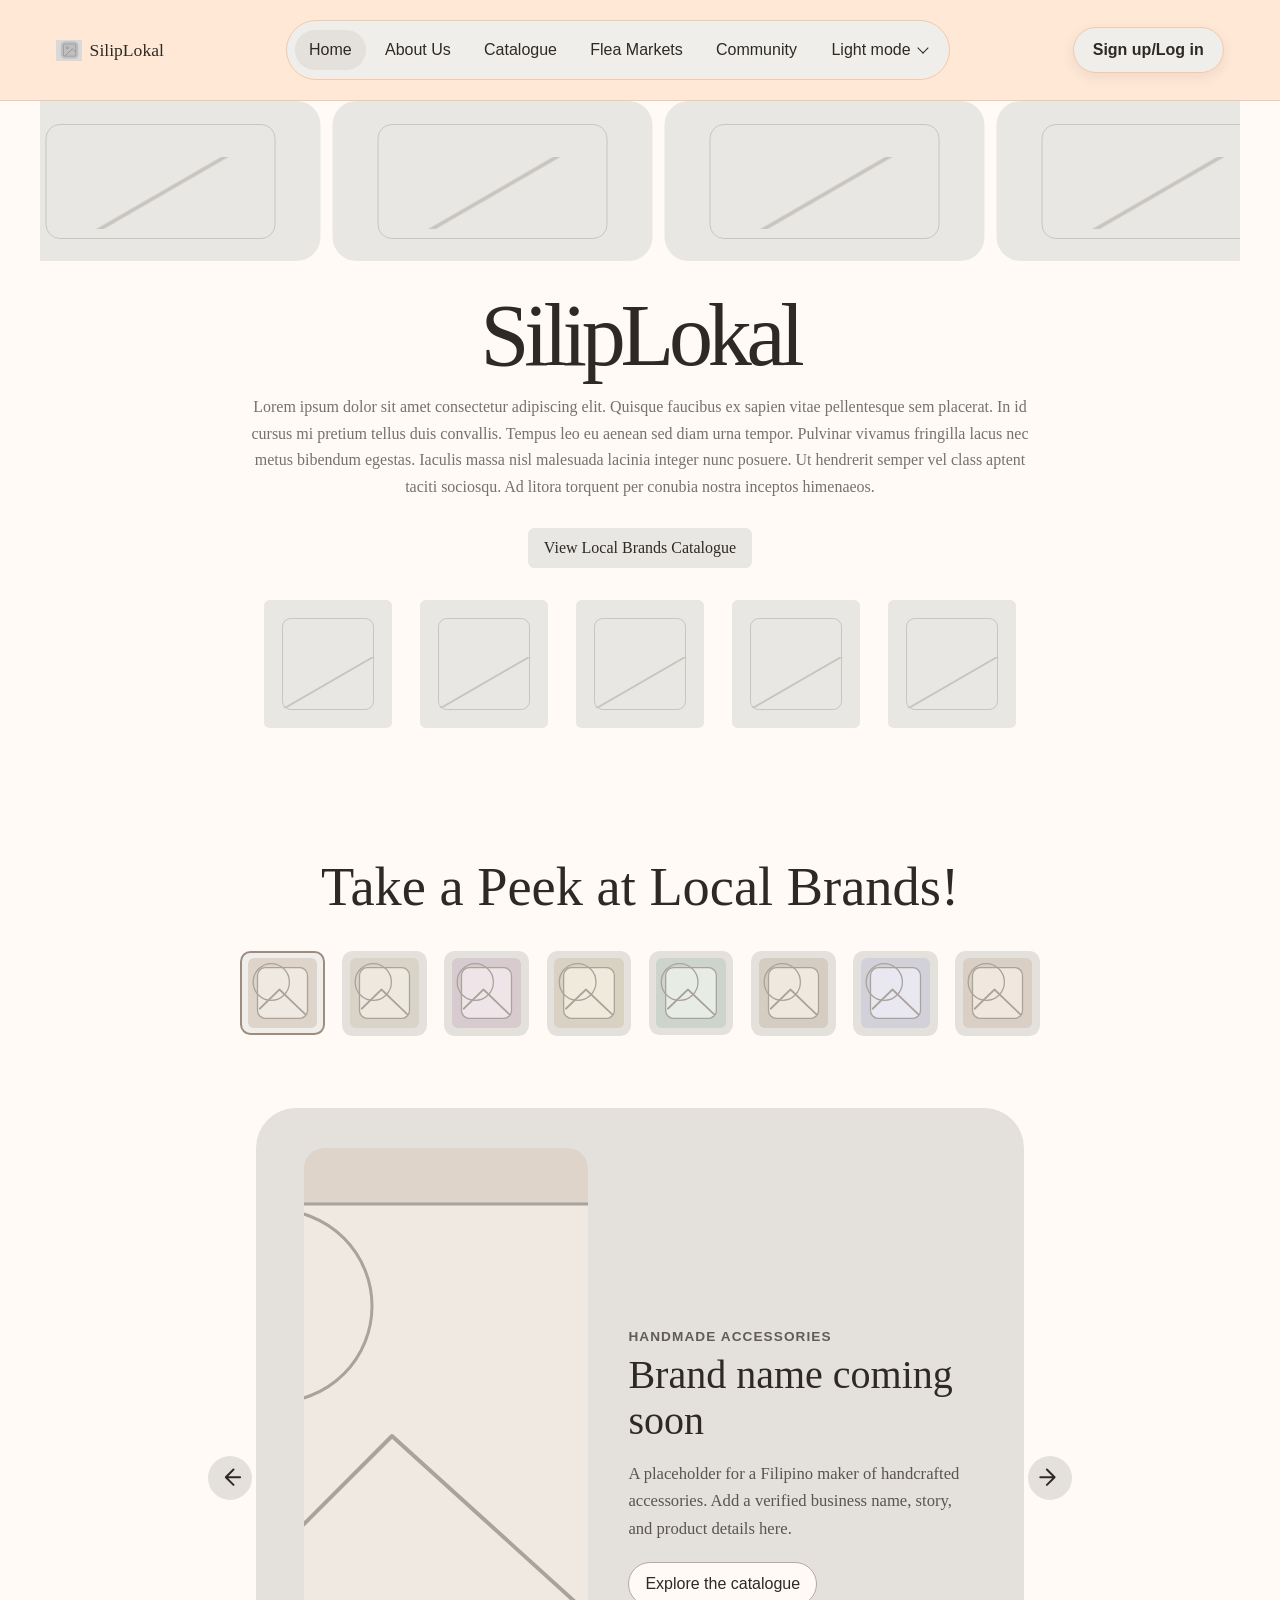
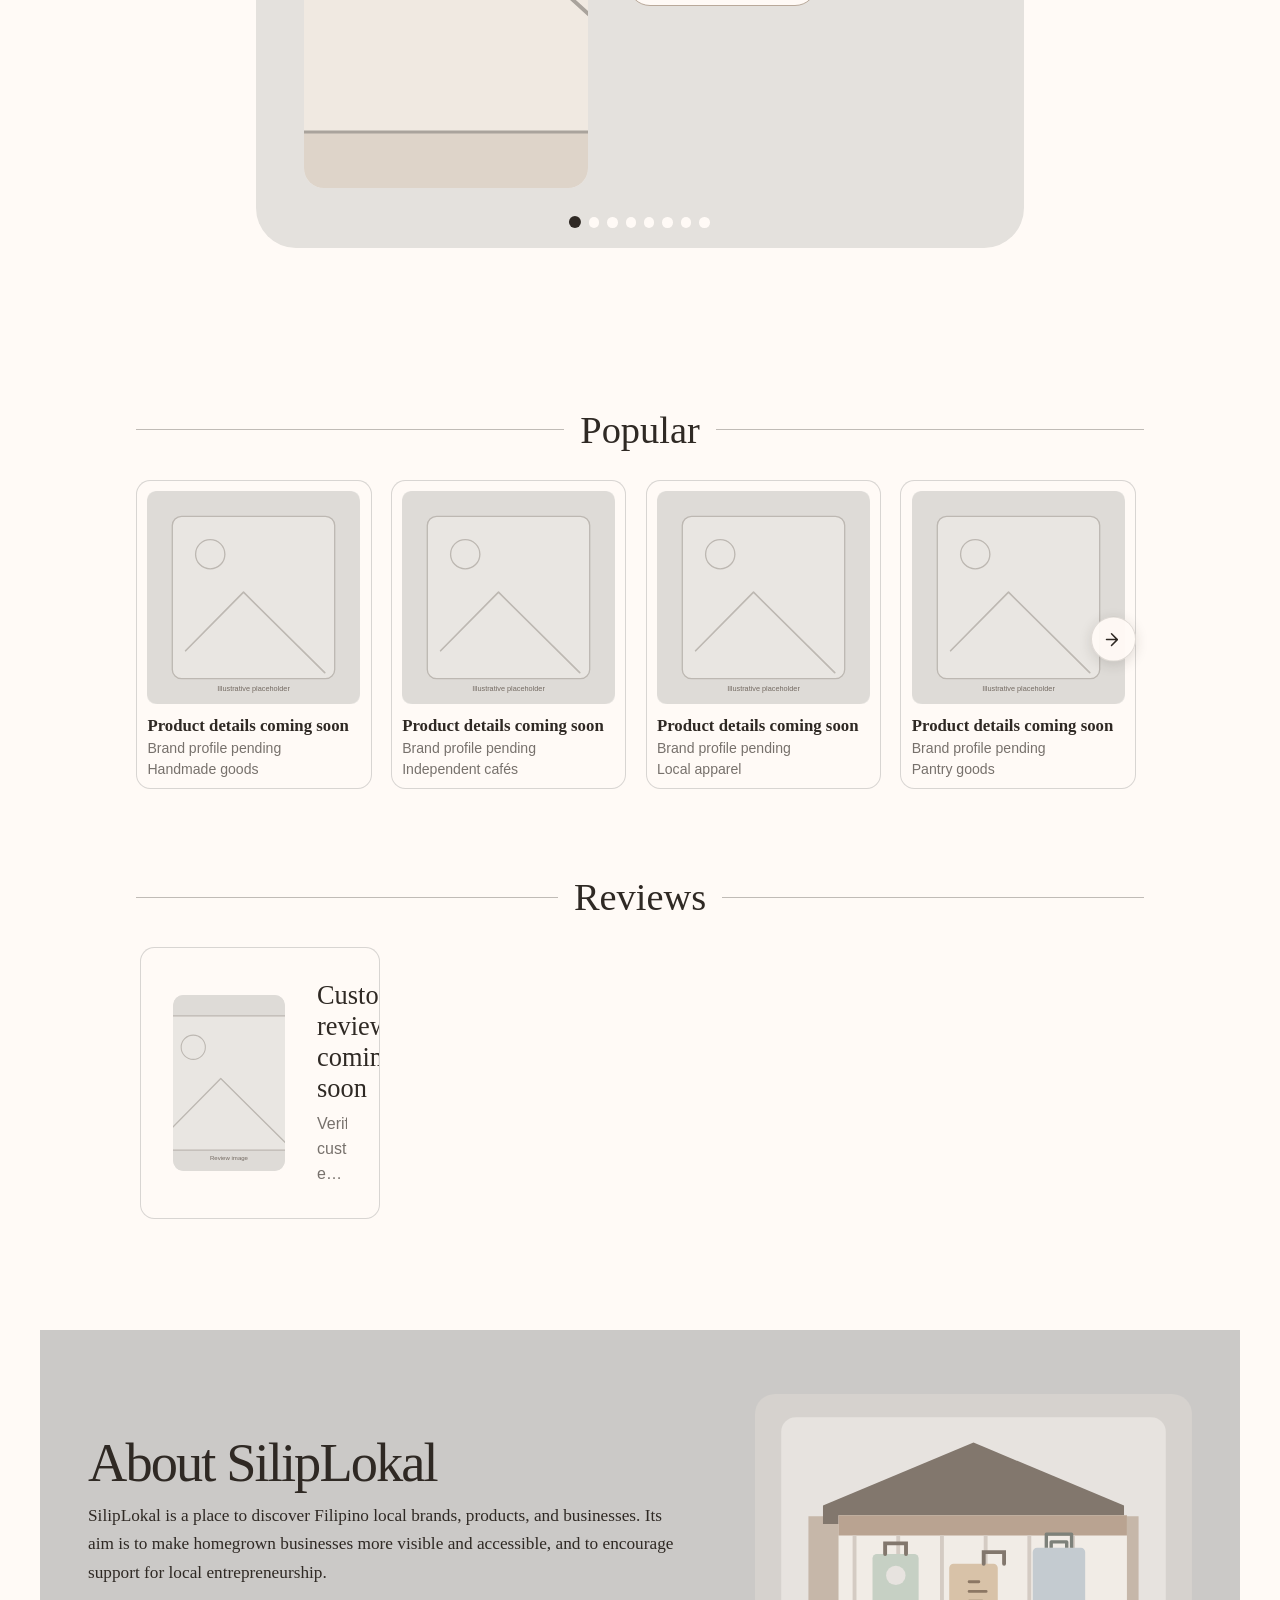
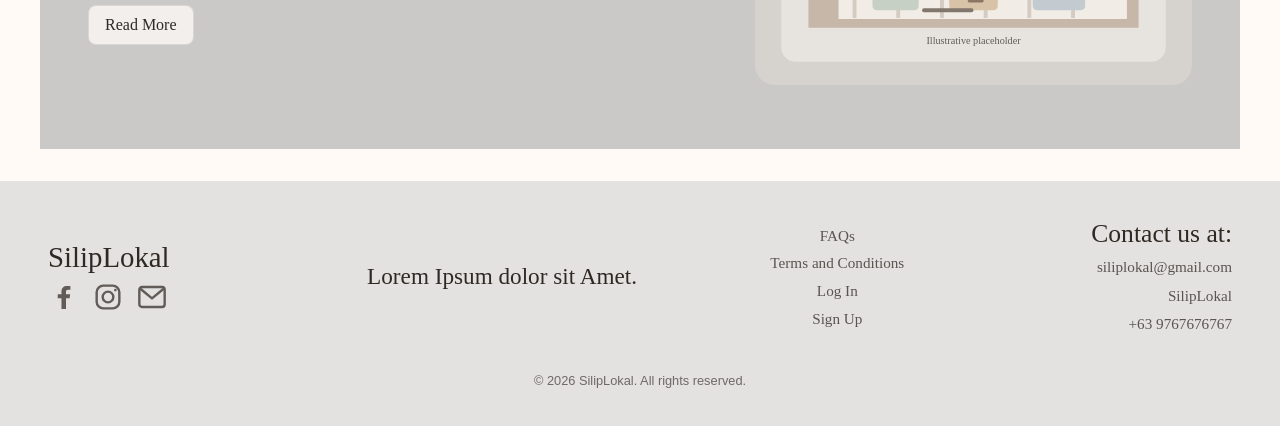
==== commit a97996d7: "basta" ====
--- a/index.html
+++ b/index.html
@@ -99,6 +99,8 @@
                     <p>SilipLokal</p>
                     <a href="tel:+639767676767">+63 9767676767</a>
                 </section>
+
+                <p class="footer-copyright">&copy; 2026 SilipLokal. All rights reserved.</p>
             </div>
         </footer>
 
--- a/src/ui/style.css
+++ b/src/ui/style.css
@@ -1,13 +1,3 @@
-/*about page*/
-.about-page {
-  background: #ffe8d6; 
-}
-.about-page h1 {
-  text-align: center;
-  margin-top: 40px;
-  font-size: 32px;
-}
-
 * {
   box-sizing: border-box;
 }
@@ -54,7 +44,8 @@
 }
 
 #footer a:hover {
-  color: #76665a;
+  color: var(--text-color);
+  opacity: 1;
 }
 
 #app {
@@ -169,7 +160,8 @@
   width: 2rem;
   height: 2rem;
   place-items: center;
-  color: #77716c;
+  color: var(--text-color);
+  opacity: 0.72;
   transition: color 160ms ease, transform 160ms ease;
 }
 
@@ -207,7 +199,8 @@
 .footer-links a,
 .footer-contact a,
 .footer-contact p {
-  color: #77716c;
+  color: var(--text-color);
+  opacity: 0.76;
   font-family: Georgia, "Times New Roman", serif;
   font-size: 0.95rem;
   line-height: 1.4;
@@ -217,6 +210,15 @@
 .footer-contact {
   justify-items: end;
   text-align: right;
+}
+
+.footer-copyright {
+  grid-column: 1 / -1;
+  margin: 0;
+  color: var(--text-color);
+  font-size: 0.8rem;
+  opacity: 0.65;
+  text-align: center;
 }
 
 @media (max-width: 760px) {
--- a/src/ui/about.css
+++ b/src/ui/about.css
@@ -0,0 +1,71 @@
+.about-page {
+  color: var(--text-color);
+}
+
+.about-page-intro {
+  display: grid;
+  grid-template-columns: minmax(0, 1fr) minmax(16rem, 0.8fr);
+  align-items: center;
+  gap: clamp(1.5rem, 5vw, 4rem);
+  padding: clamp(1rem, 3vw, 2rem) 0 clamp(2.5rem, 6vw, 4rem);
+}
+
+.about-page h1,
+.about-page h2 {
+  font-family: Georgia, "Times New Roman", serif;
+  font-weight: 400;
+}
+
+.about-page h1 {
+  margin: 0 0 0.75rem;
+  font-size: clamp(2.3rem, 5vw, 3.4rem);
+}
+
+.about-page h2 {
+  margin: 0 0 0.6rem;
+  font-size: clamp(1.7rem, 3vw, 2.4rem);
+}
+
+.about-page p {
+  max-width: 42rem;
+  margin: 0;
+  font-family: Georgia, "Times New Roman", serif;
+  line-height: 1.7;
+}
+
+.about-page img {
+  display: block;
+  width: 100%;
+  border-radius: 1rem;
+}
+
+.about-page-support {
+  padding: clamp(1.5rem, 4vw, 3rem) 0;
+  border-top: 1px solid var(--border-color);
+}
+
+.info-placeholder {
+  max-width: 52rem;
+  min-height: 16rem;
+  margin: 0 auto;
+  padding: clamp(2rem, 6vw, 4rem) 0;
+}
+
+.info-placeholder h1 {
+  margin: 0 0 1rem;
+  font-family: Georgia, "Times New Roman", serif;
+  font-size: clamp(2rem, 5vw, 3rem);
+  font-weight: 400;
+}
+
+.info-placeholder p {
+  color: var(--text-color);
+  opacity: 0.75;
+  line-height: 1.65;
+}
+
+@media (max-width: 640px) {
+  .about-page-intro {
+    grid-template-columns: minmax(0, 1fr);
+  }
+}
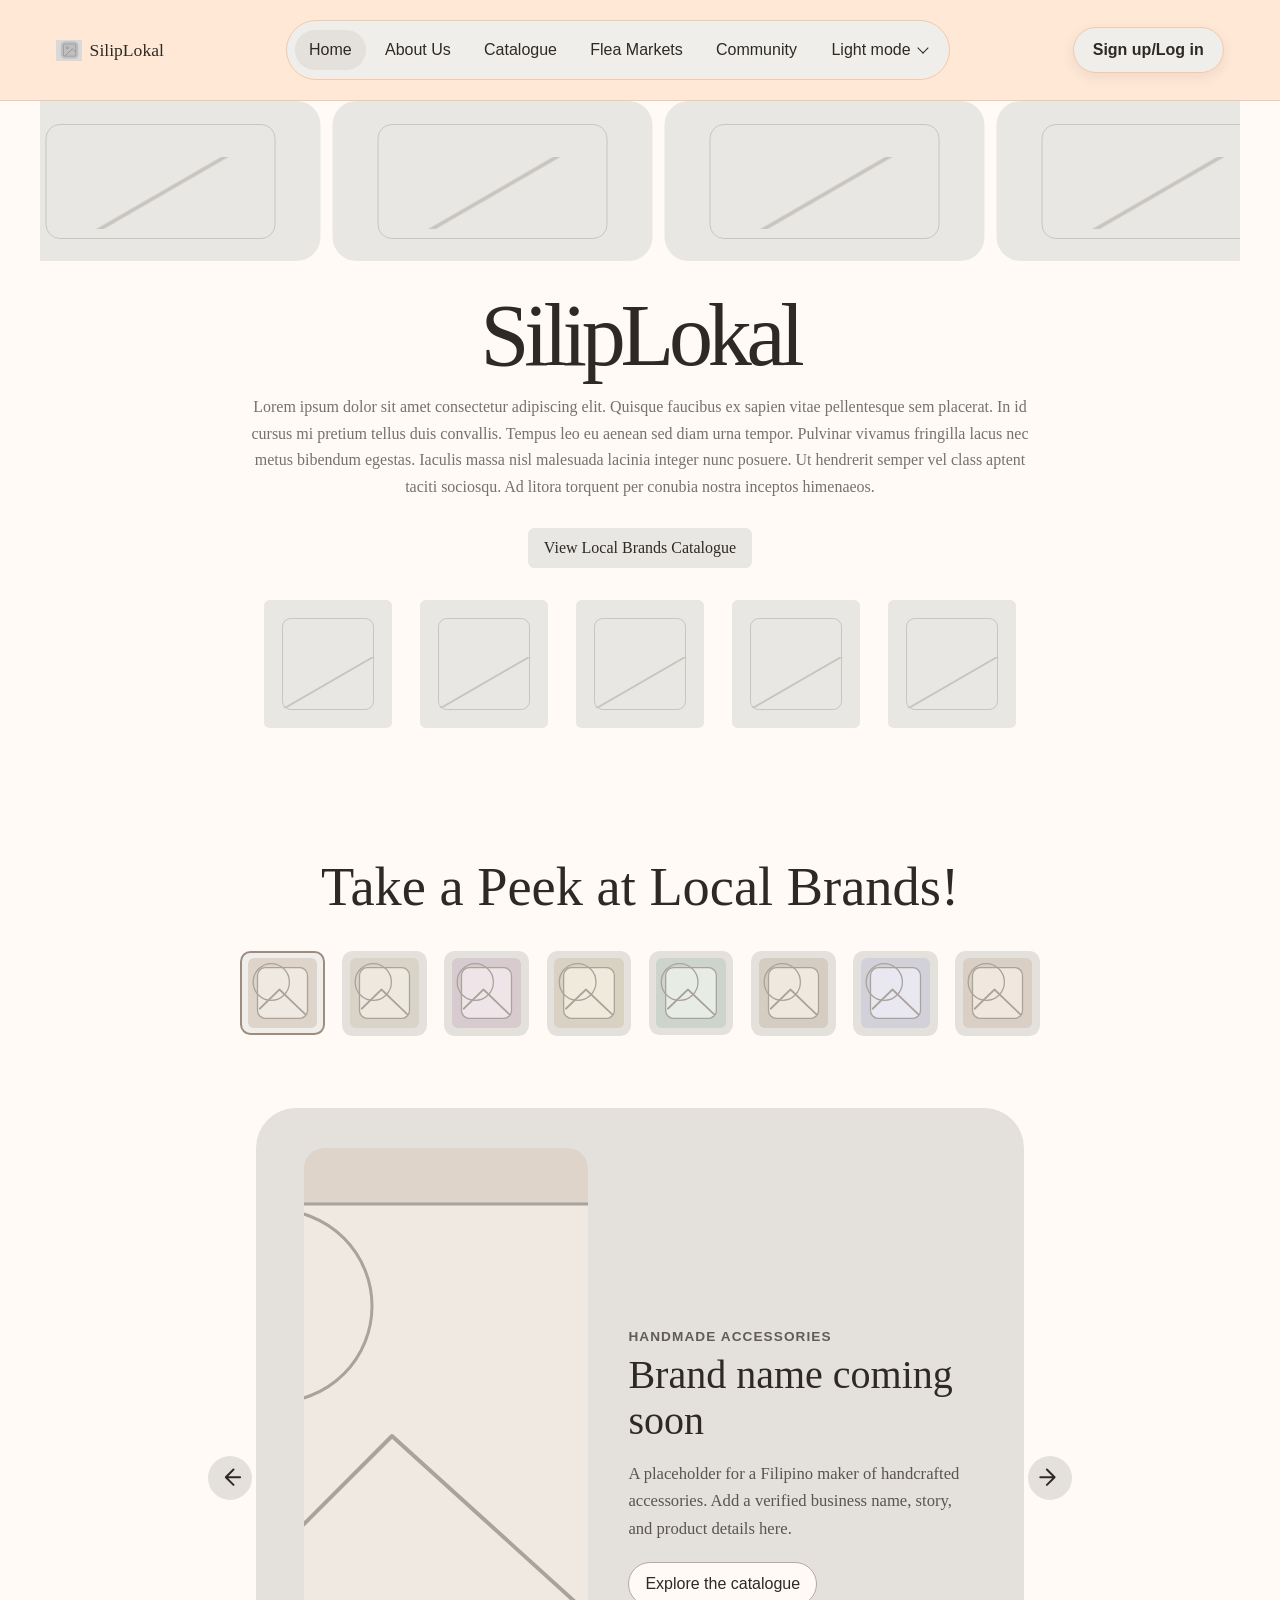
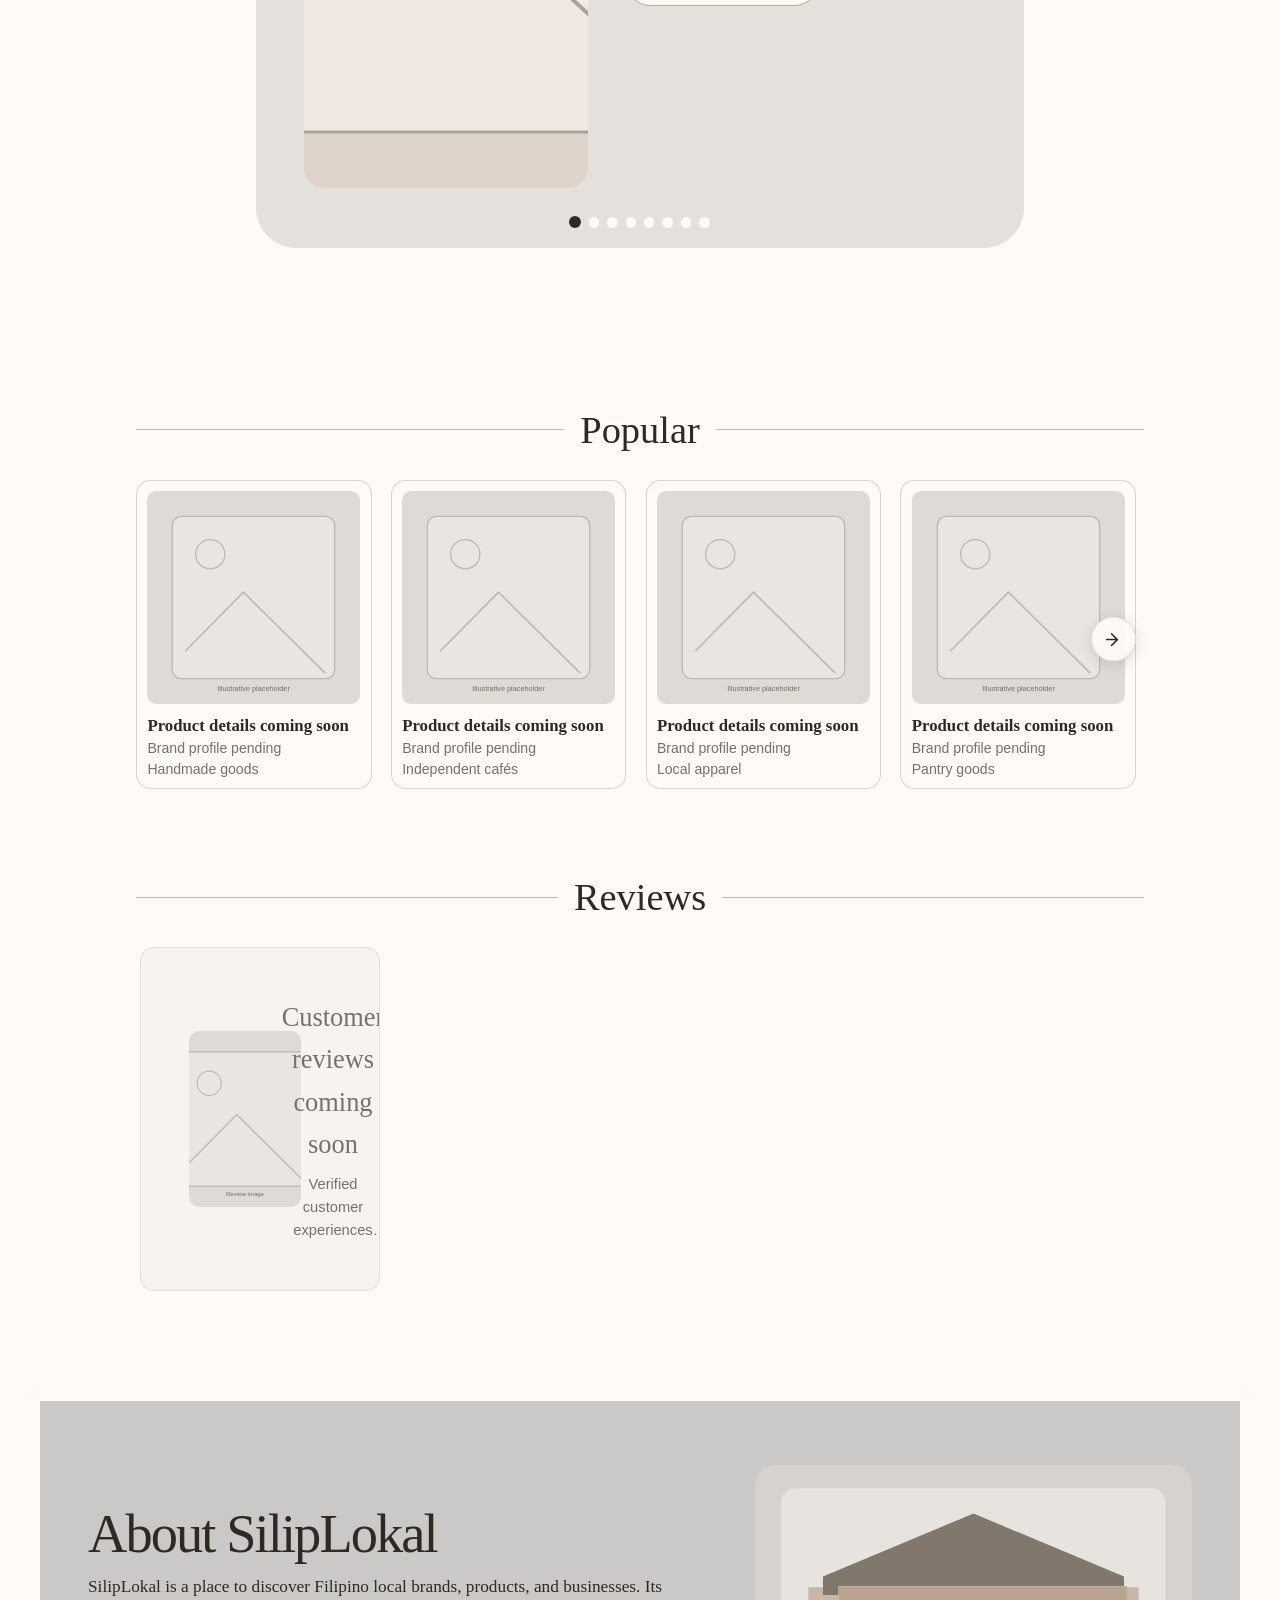
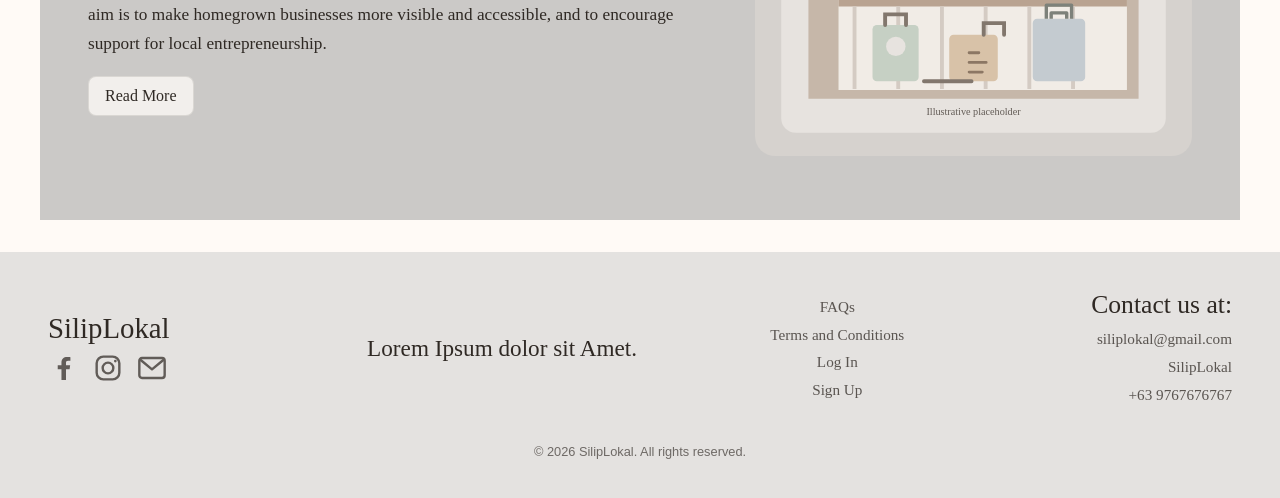
==== commit dfa94740: "reviews" ====
--- a/index.html
+++ b/index.html
@@ -107,6 +107,10 @@
         <script src="src/script/app.js"></script>
         <script src="src/script/featured-brands.js"></script>
         <script src="src/script/home-showcase.js"></script>
+        <script src="src/script/catalogue.js"></script>
+        <script src="src/script/flea.js"></script>
+        <script src="src/script/community.js"></script>
+        <script src="src/script/login-signup.js"></script>
         <script src="src/script/nav.js"></script>
     </body>
 </html>
--- a/src/ui/about.css
+++ b/src/ui/about.css
@@ -1,47 +1,120 @@
 .about-page {
   color: var(--text-color);
+  font-family: Georgia, "Times New Roman", serif;
 }
 
-.about-page-intro {
-  display: grid;
-  grid-template-columns: minmax(0, 1fr) minmax(16rem, 0.8fr);
-  align-items: center;
-  gap: clamp(1.5rem, 5vw, 4rem);
-  padding: clamp(1rem, 3vw, 2rem) 0 clamp(2.5rem, 6vw, 4rem);
+.about-introduction {
+  padding: clamp(1.25rem, 3vw, 2rem) 0 clamp(3.5rem, 8vw, 6rem);
 }
 
-.about-page h1,
-.about-page h2 {
+.about-introduction > h1 {
+  margin: 0 0 clamp(1.5rem, 4vw, 2.5rem);
   font-family: Georgia, "Times New Roman", serif;
+  font-size: clamp(4rem, 10vw, 6.5rem);
   font-weight: 400;
-}
-
-.about-page h1 {
-  margin: 0 0 0.75rem;
-  font-size: clamp(2.3rem, 5vw, 3.4rem);
-}
-
-.about-page h2 {
-  margin: 0 0 0.6rem;
-  font-size: clamp(1.7rem, 3vw, 2.4rem);
+  letter-spacing: -0.065em;
+  line-height: 0.98;
 }
 
 .about-page p {
-  max-width: 42rem;
   margin: 0;
-  font-family: Georgia, "Times New Roman", serif;
-  line-height: 1.7;
+  color: var(--text-color);
+  font-size: clamp(1rem, 1.45vw, 1.12rem);
+  line-height: 1.75;
 }
 
-.about-page img {
+.about-lead {
+  display: grid;
+  grid-template-columns: minmax(0, 1fr) clamp(9rem, 20vw, 14rem);
+  align-items: center;
+  gap: clamp(1.5rem, 5vw, 3.5rem);
+}
+
+.about-lead-copy,
+.about-story-copy {
+  display: grid;
+  gap: clamp(1rem, 2.5vw, 1.6rem);
+}
+
+.about-image {
   display: block;
   width: 100%;
-  border-radius: 1rem;
+  border-radius: 0.65rem;
+  background: #d8d8d8;
+  object-fit: cover;
 }
 
-.about-page-support {
-  padding: clamp(1.5rem, 4vw, 3rem) 0;
+.about-lead-image {
+  aspect-ratio: 1;
+}
+
+.about-story {
+  display: grid;
+  grid-template-columns: minmax(0, 0.85fr) minmax(0, 1.15fr);
+  align-items: start;
+  gap: clamp(2rem, 5vw, 3.5rem);
+  margin-top: clamp(2.5rem, 6vw, 4rem);
+}
+
+.about-story-image {
+  aspect-ratio: 1;
+}
+
+.about-story-copy {
+  padding-top: 0.1rem;
+  text-align: right;
+}
+
+.about-support {
+  padding: clamp(2.5rem, 6vw, 4rem) 0 clamp(1.5rem, 4vw, 2.5rem);
   border-top: 1px solid var(--border-color);
+}
+
+.about-support h2 {
+  display: flex;
+  align-items: center;
+  gap: clamp(0.75rem, 2vw, 1.25rem);
+  margin: 0 auto clamp(1rem, 2vw, 1.4rem);
+  font-family: Georgia, "Times New Roman", serif;
+  font-size: clamp(2rem, 5vw, 3.25rem);
+  font-weight: 400;
+  line-height: 1.15;
+  text-align: center;
+}
+
+.about-support h2::before,
+.about-support h2::after {
+  height: 1px;
+  flex: 1 1 auto;
+  background: currentColor;
+  opacity: 0.55;
+  content: "";
+}
+
+.about-support-intro {
+  max-width: 52rem;
+  margin: 0 auto clamp(2rem, 4vw, 2.75rem) !important;
+  text-align: center;
+}
+
+.about-support-gallery {
+  display: grid;
+  grid-template-columns: repeat(3, minmax(0, 1fr));
+  gap: clamp(1rem, 4.5vw, 3rem);
+  width: min(100%, 56rem);
+  margin: 0 auto;
+}
+
+.about-support-gallery .about-image {
+  aspect-ratio: 0.9;
+}
+
+.about-support-outro {
+  max-width: 45rem;
+  margin: clamp(2rem, 5vw, 3rem) auto 0 !important;
+  font-size: clamp(1.1rem, 2vw, 1.4rem) !important;
+  line-height: 1.8 !important;
+  text-align: center;
 }
 
 .info-placeholder {
@@ -65,7 +138,34 @@
 }
 
 @media (max-width: 640px) {
-  .about-page-intro {
+  .about-lead {
     grid-template-columns: minmax(0, 1fr);
   }
-}+
+  .about-lead-image {
+    width: min(100%, 20rem);
+    justify-self: center;
+  }
+
+  .about-story {
+    grid-template-columns: minmax(0, 1fr);
+  }
+
+  .about-story-image {
+    width: min(100%, 24rem);
+    justify-self: center;
+  }
+
+  .about-story-copy {
+    text-align: left;
+  }
+
+  .about-support-gallery {
+    grid-template-columns: minmax(0, 1fr);
+    width: min(100%, 24rem);
+  }
+
+  .about-support-gallery .about-image {
+    aspect-ratio: 1.2;
+  }
+}
--- a/src/ui/catalogue.css
+++ b/src/ui/catalogue.css
@@ -0,0 +1,379 @@
+.catalogue-page {
+  width: 100%;
+  color: var(--text-color, #2f2924);
+  font-family: Georgia, "Times New Roman", serif;
+}
+
+.catalogue-header {
+  margin: 0 0 clamp(1.25rem, 3vw, 2rem);
+}
+
+.catalogue-header h1 {
+  margin: 0;
+  font-family: Georgia, "Times New Roman", serif;
+  font-size: clamp(2.8rem, 7vw, 5.5rem);
+  font-weight: 400;
+  letter-spacing: -0.055em;
+  line-height: 1.05;
+}
+
+.catalogue-categories {
+  display: flex;
+  gap: clamp(0.5rem, 1.2vw, 0.9rem);
+  overflow-x: auto;
+  padding: 0.25rem 0.1rem 0.75rem;
+  scrollbar-width: thin;
+}
+
+.catalogue-category-button {
+  display: grid;
+  width: clamp(2.5rem, 4vw, 3rem);
+  height: clamp(2.5rem, 4vw, 3rem);
+  flex: 0 0 auto;
+  place-items: center;
+  padding: 0.55rem;
+  border: 0;
+  border-radius: 0.45rem;
+  color: var(--text-color, #2f2924);
+  background: #dedede;
+  cursor: pointer;
+  transition: background-color 160ms ease, transform 160ms ease;
+}
+
+.catalogue-category-button:hover {
+  background: #c8c8c8;
+  transform: translateY(-2px);
+}
+
+.catalogue-category-button[aria-pressed="true"] {
+  background: #bdbdbd;
+}
+
+.catalogue-category-button svg {
+  width: 100%;
+  height: 100%;
+  fill: none;
+  stroke: currentColor;
+  stroke-linecap: round;
+  stroke-linejoin: round;
+  stroke-width: 1.4;
+}
+
+.catalogue-page h2 {
+  font-family: Georgia, "Times New Roman", serif;
+  font-size: clamp(1.45rem, 2.5vw, 1.9rem);
+  font-weight: 400;
+}
+
+.catalogue-recommended {
+  margin-top: 0.6rem;
+}
+
+.catalogue-recommended > h2,
+.catalogue-category-section > h2 {
+  margin: 0 0 0.9rem;
+}
+
+.recommended-grid {
+  display: grid;
+  grid-template-columns: repeat(5, minmax(0, 1fr));
+  gap: clamp(0.65rem, 1.3vw, 1rem);
+}
+
+.catalogue-shop-card {
+  display: flex;
+  min-width: 0;
+  flex-direction: column;
+  align-items: stretch;
+  padding: clamp(0.45rem, 0.9vw, 0.7rem);
+  border: 5px solid #d0d0d0;
+  border-radius: 1.15rem;
+  background: #dedede;
+  text-align: center;
+  transition: box-shadow 160ms ease, transform 160ms ease;
+}
+
+.catalogue-shop-card:hover {
+  box-shadow: 0 0.45rem 1rem rgba(35, 32, 29, 0.12);
+  transform: translateY(-2px);
+}
+
+.catalogue-shop-card .catalogue-placeholder-image {
+  display: block;
+  width: 100%;
+  aspect-ratio: 1;
+  border-radius: 0.7rem;
+  background: #c6c6c6;
+  object-fit: cover;
+}
+
+.catalogue-shop-name {
+  margin: 0.45rem 0 0.15rem;
+  font-family: Georgia, "Times New Roman", serif;
+  font-size: clamp(0.95rem, 1.3vw, 1.15rem);
+  font-weight: 400;
+  line-height: 1.3;
+}
+
+.catalogue-shop-description {
+  display: -webkit-box;
+  min-height: 4.5em;
+  flex: 1 1 auto;
+  overflow: hidden;
+  margin: 0 0 0.55rem;
+  color: var(--text-color, #2f2924);
+  font-family: Georgia, "Times New Roman", serif;
+  font-size: clamp(0.72rem, 0.95vw, 0.82rem);
+  line-height: 1.5;
+  opacity: 0.78;
+  -webkit-box-orient: vertical;
+  -webkit-line-clamp: 3;
+}
+
+#app .catalogue-shop-details {
+  display: flex;
+  width: 100%;
+  min-height: 2rem;
+  align-items: center;
+  justify-content: space-between;
+  gap: 0.4rem;
+  padding: 0.2rem 0.35rem 0.2rem 0.75rem;
+  border: 0;
+  border-radius: 999px;
+  color: var(--text-color, #2f2924);
+  background: #f5f3f1;
+  cursor: pointer;
+  font-family: Georgia, "Times New Roman", serif;
+  font-size: 0.78rem;
+  transition: background-color 160ms ease;
+}
+
+#app .catalogue-shop-details:hover {
+  background: #fff;
+}
+
+.details-button-label {
+  overflow: hidden;
+  text-overflow: ellipsis;
+  white-space: nowrap;
+}
+
+.details-button-arrow {
+  display: grid;
+  width: 1.55rem;
+  height: 1.55rem;
+  flex: 0 0 1.55rem;
+  place-items: center;
+  border-radius: 50%;
+  color: #555;
+  background: #fff;
+  font-family: Arial, sans-serif;
+  font-size: 1.4rem;
+  line-height: 1;
+}
+
+.catalogue-pagination {
+  display: flex;
+  justify-content: center;
+  gap: 0.5rem;
+  margin: 1.3rem 0 clamp(3rem, 6vw, 4.5rem);
+}
+
+.catalogue-page-button {
+  display: grid;
+  width: 2.5rem;
+  height: 2.5rem;
+  place-items: center;
+  border: 0;
+  border-radius: 50%;
+  color: var(--text-color, #2f2924);
+  background: transparent;
+  cursor: pointer;
+  font: inherit;
+}
+
+.catalogue-page-button[aria-current="page"] {
+  background: #dedede;
+}
+
+.catalogue-category-section {
+  margin: 0 0 clamp(2.5rem, 5vw, 3.8rem);
+  scroll-margin-top: 1.5rem;
+}
+
+.category-business-grid {
+  display: grid;
+  grid-template-columns: repeat(3, minmax(0, 1fr));
+  gap: clamp(0.9rem, 3vw, 2.2rem);
+  width: min(100%, 56rem);
+  margin: 0 auto;
+}
+
+.category-shop-card {
+  padding: clamp(0.55rem, 1.4vw, 0.85rem);
+  border-width: 6px;
+  border-radius: 1.25rem;
+}
+
+.category-shop-card .catalogue-placeholder-image {
+  aspect-ratio: 1.1;
+  border-radius: 0.7rem;
+}
+
+.category-shop-card .catalogue-shop-name {
+  margin-top: 0.55rem;
+}
+
+.category-shop-card .catalogue-shop-description {
+  min-height: 4.5em;
+  margin: 0.15rem 0 0;
+  font-size: clamp(0.76rem, 1.05vw, 0.88rem);
+}
+
+.catalogue-view-more {
+  position: relative;
+  display: flex;
+  width: min(13rem, 70%);
+  min-height: 2.5rem;
+  align-items: center;
+  justify-content: center;
+  margin: 1.2rem auto 0;
+  padding: 0.35rem 2.5rem;
+  border: 0;
+  border-radius: 999px;
+  color: var(--text-color, #2f2924);
+  background: #dedede;
+  cursor: pointer;
+  font-family: Georgia, "Times New Roman", serif;
+  font-size: 1rem;
+  transition: background-color 160ms ease, transform 160ms ease;
+}
+
+.catalogue-view-more:hover {
+  background: #c8c8c8;
+  transform: translateY(-1px);
+}
+
+.view-more-arrow {
+  position: absolute;
+  right: 0.85rem;
+  font-family: Arial, sans-serif;
+  font-size: 1.35rem;
+  line-height: 1;
+}
+
+.catalogue-shop-dialog {
+  box-sizing: border-box;
+  width: min(90vw, 30rem);
+  max-height: 85vh;
+  padding: clamp(1rem, 4vw, 2rem);
+  overflow-y: auto;
+  border: 1px solid rgba(47, 41, 36, 0.2);
+  border-radius: 1rem;
+  color: var(--text-color, #2f2924);
+  background: var(--page-background, #fffaf6);
+  font-family: Georgia, "Times New Roman", serif;
+}
+
+.catalogue-shop-dialog::backdrop {
+  background: rgba(27, 24, 22, 0.58);
+}
+
+#app .shop-dialog-close-form {
+  display: flex;
+  max-width: none;
+  justify-content: flex-end;
+  margin: 0 0 0.5rem;
+}
+
+#app .shop-dialog-close {
+  width: 2.4rem;
+  height: 2.4rem;
+  padding: 0;
+  border: 0;
+  border-radius: 50%;
+  color: inherit;
+  background: rgba(127, 127, 127, 0.16);
+  cursor: pointer;
+  font-size: 1.4rem;
+}
+
+.shop-dialog-title {
+  margin: 0 0 0.35rem;
+  font-family: Georgia, "Times New Roman", serif;
+  font-size: 1.7rem;
+  font-weight: 400;
+}
+
+.shop-dialog-category,
+.shop-dialog-description {
+  line-height: 1.6;
+}
+
+.shop-dialog-category {
+  margin: 0 0 1rem;
+  opacity: 0.7;
+}
+
+.catalogue-shop-dialog .catalogue-placeholder-image {
+  max-height: 18rem;
+  border-radius: 0.75rem;
+  object-fit: contain;
+}
+
+.shop-dialog-description {
+  margin: 1rem 0 0;
+}
+
+.catalogue-page :is(.catalogue-category-button, .catalogue-page-button, .catalogue-view-more, .catalogue-shop-details, .shop-dialog-close):focus-visible {
+  outline: 3px solid #5b7f95;
+  outline-offset: 3px;
+}
+
+@media (max-width: 1000px) {
+  .recommended-grid {
+    grid-template-columns: repeat(3, minmax(0, 1fr));
+  }
+}
+
+@media (max-width: 650px) {
+  .recommended-grid,
+  .category-business-grid {
+    grid-template-columns: repeat(2, minmax(0, 1fr));
+    gap: 0.75rem;
+  }
+
+  .catalogue-pagination {
+    margin-bottom: 2.5rem;
+  }
+
+  .category-shop-card {
+    border-width: 4px;
+  }
+}
+
+@media (max-width: 390px) {
+  .recommended-grid,
+  .category-business-grid {
+    grid-template-columns: minmax(0, 1fr);
+  }
+
+  .recommended-shop-card {
+    width: min(100%, 18rem);
+    justify-self: center;
+  }
+
+  .category-shop-card {
+    width: min(100%, 20rem);
+    justify-self: center;
+  }
+}
+
+@media (prefers-reduced-motion: reduce) {
+  .catalogue-category-button,
+  .catalogue-shop-card,
+  #app .catalogue-shop-details,
+  .catalogue-view-more {
+    transition-duration: 0.01ms;
+  }
+}
--- a/src/ui/flea.css
+++ b/src/ui/flea.css
@@ -0,0 +1,377 @@
+.flea-page {
+  color: var(--text-color, #2f2924);
+  font-family: Georgia, "Times New Roman", serif;
+}
+
+.flea-intro {
+  margin-bottom: clamp(1.5rem, 3vw, 2rem);
+}
+
+.flea-intro h1 {
+  margin: 0 0 0.35rem;
+  font-family: Georgia, "Times New Roman", serif;
+  font-size: clamp(3rem, 7vw, 5.25rem);
+  font-weight: 400;
+  letter-spacing: -0.055em;
+  line-height: 1.05;
+}
+
+.flea-intro p {
+  max-width: 70rem;
+  margin: 0;
+  font-size: clamp(0.98rem, 1.3vw, 1.08rem);
+  line-height: 1.65;
+}
+
+.flea-map {
+  position: relative;
+  width: min(100%, 68rem);
+  margin: 0 auto clamp(4rem, 8vw, 6.5rem);
+  overflow: visible;
+  border-radius: clamp(1rem, 4vw, 3rem);
+  background: #e7e5df;
+}
+
+.flea-map > img {
+  display: block;
+  width: 100%;
+  aspect-ratio: 2.15;
+  border-radius: inherit;
+  object-fit: cover;
+}
+
+.flea-location-card {
+  position: absolute;
+  right: clamp(0.75rem, 2.5vw, 1.5rem);
+  bottom: clamp(-3rem, -4vw, -2rem);
+  z-index: 1;
+  width: clamp(11.25rem, 24vw, 16rem);
+  padding: clamp(0.85rem, 2vw, 1.25rem);
+  border-radius: 0.75rem;
+  background: var(--page-background, #fffaf6);
+  box-shadow: 0 0.5rem 1.6rem rgba(35, 32, 29, 0.18);
+}
+
+.flea-location-card[hidden] {
+  display: none;
+}
+
+.location-card-close {
+  position: absolute;
+  top: 0.35rem;
+  right: 0.4rem;
+  display: grid;
+  width: 1.75rem;
+  height: 1.75rem;
+  place-items: center;
+  border: 0;
+  border-radius: 50%;
+  color: var(--text-color, #2f2924);
+  background: transparent;
+  cursor: pointer;
+  font-family: Arial, sans-serif;
+  font-size: 1.35rem;
+  line-height: 1;
+}
+
+.location-card-close:hover {
+  background: rgba(127, 127, 127, 0.15);
+}
+
+.flea-location-card h2 {
+  margin: 0 0 0.75rem;
+  font-family: Georgia, "Times New Roman", serif;
+  font-size: clamp(1.25rem, 2.4vw, 1.7rem);
+  font-weight: 400;
+  line-height: 0.98;
+}
+
+#app .location-search-form {
+  display: grid;
+  gap: 0.45rem;
+  width: 100%;
+  max-width: none;
+  margin: 0;
+}
+
+.location-search-field {
+  display: flex;
+  min-width: 0;
+  min-height: 2.1rem;
+  align-items: center;
+  gap: 0.4rem;
+  padding: 0 0.55rem;
+  border: 1px solid rgba(47, 41, 36, 0.12);
+  border-radius: 0.25rem;
+  background: rgba(127, 127, 127, 0.08);
+}
+
+.location-search-icon {
+  flex: 0 0 auto;
+  color: #77716c;
+  font-family: Arial, sans-serif;
+  font-size: 1.15rem;
+  line-height: 1;
+}
+
+#app .location-search-field input {
+  width: 100%;
+  min-width: 0;
+  min-height: 2rem;
+  padding: 0;
+  border: 0;
+  outline: 0;
+  color: var(--text-color, #2f2924);
+  background: transparent;
+  font-family: Georgia, "Times New Roman", serif;
+  font-size: 0.78rem;
+}
+
+#app .location-search-field input:focus-visible {
+  outline: 2px solid #5b7f95;
+  outline-offset: 2px;
+}
+
+#app .location-search-field input[aria-invalid="true"] {
+  color: #8b3e31;
+}
+
+#app .location-search-submit {
+  width: 100%;
+  min-height: 2.1rem;
+  padding: 0.35rem 0.7rem;
+  border: 0;
+  border-radius: 0.25rem;
+  color: var(--text-color, #2f2924);
+  background: #c8c6c3;
+  cursor: pointer;
+  font-family: Georgia, "Times New Roman", serif;
+  font-size: 0.82rem;
+  transition: background-color 160ms ease;
+}
+
+#app .location-search-submit:hover {
+  background: #b7b4b1;
+}
+
+.location-search-message {
+  min-height: 1.1em;
+  margin: 0;
+  color: var(--text-color, #2f2924);
+  font-family: Georgia, "Times New Roman", serif;
+  font-size: 0.72rem;
+  line-height: 1.4;
+}
+
+.upcoming-markets {
+  padding: clamp(0.5rem, 2vw, 1rem) 0 clamp(1rem, 3vw, 2rem);
+}
+
+.upcoming-markets > h2 {
+  margin: 0 0 0.5rem;
+  font-family: Georgia, "Times New Roman", serif;
+  font-size: clamp(2rem, 4.5vw, 3rem);
+  font-weight: 400;
+  line-height: 1.2;
+  text-align: center;
+}
+
+.flea-listing-note {
+  margin: 0 0 clamp(1.5rem, 3vw, 2rem);
+  font-family: Georgia, "Times New Roman", serif;
+  font-size: 0.9rem;
+  opacity: 0.72;
+  text-align: center;
+}
+
+.flea-event-grid {
+  display: grid;
+  grid-template-columns: repeat(2, minmax(0, 1fr));
+  gap: clamp(1.25rem, 5vw, 3rem);
+  width: min(100%, 56rem);
+  margin: 0 auto;
+}
+
+.flea-event-card {
+  position: relative;
+  min-width: 0;
+  overflow: hidden;
+  border-radius: 1.25rem;
+  background: #d7d7d7;
+  aspect-ratio: 1.58;
+}
+
+.flea-event-image {
+  display: block;
+  width: 100%;
+  height: 100%;
+  object-fit: cover;
+}
+
+.flea-event-information {
+  position: absolute;
+  right: 0;
+  bottom: 0;
+  left: 0;
+  display: flex;
+  min-height: 43%;
+  flex-direction: column;
+  align-items: flex-start;
+  padding: clamp(0.75rem, 1.7vw, 1.1rem);
+  background: rgba(164, 164, 164, 0.94);
+}
+
+.flea-event-name {
+  margin: 0 0 0.1rem;
+  font-family: Georgia, "Times New Roman", serif;
+  font-size: clamp(1.2rem, 2.5vw, 1.85rem);
+  font-weight: 400;
+  line-height: 1.15;
+}
+
+.flea-event-status {
+  margin: 0 0 0.3rem;
+  color: #4e4943;
+  font-family: Georgia, "Times New Roman", serif;
+  font-size: 0.68rem;
+  line-height: 1.3;
+}
+
+.flea-event-description {
+  display: -webkit-box;
+  max-width: 36rem;
+  overflow: hidden;
+  margin: 0 0 0.45rem;
+  font-family: Georgia, "Times New Roman", serif;
+  font-size: clamp(0.7rem, 1vw, 0.82rem);
+  line-height: 1.45;
+  -webkit-box-orient: vertical;
+  -webkit-line-clamp: 3;
+}
+
+#app .flea-event-more {
+  position: relative;
+  display: flex;
+  width: min(12rem, 70%);
+  min-height: 1.8rem;
+  align-items: center;
+  justify-content: center;
+  margin: auto 0 0 auto;
+  padding: 0.25rem 2rem;
+  border: 0;
+  border-radius: 999px;
+  color: var(--text-color, #2f2924);
+  background: #eee;
+  cursor: pointer;
+  font-family: Georgia, "Times New Roman", serif;
+  font-size: 0.75rem;
+  transition: background-color 160ms ease;
+}
+
+#app .flea-event-more:hover {
+  background: #fff;
+}
+
+.flea-event-more-arrow {
+  position: absolute;
+  right: 0.65rem;
+  font-family: Arial, sans-serif;
+  font-size: 1.25rem;
+  line-height: 1;
+}
+
+.flea-event-dialog {
+  box-sizing: border-box;
+  width: min(90vw, 34rem);
+  max-height: 85vh;
+  padding: clamp(1.2rem, 4vw, 2rem);
+  overflow-y: auto;
+  border: 1px solid rgba(47, 41, 36, 0.2);
+  border-radius: 1rem;
+  color: var(--text-color, #2f2924);
+  background: var(--page-background, #fffaf6);
+  font-family: Georgia, "Times New Roman", serif;
+}
+
+.flea-event-dialog::backdrop {
+  background: rgba(27, 24, 22, 0.58);
+}
+
+#app .event-dialog-close-form {
+  display: flex;
+  max-width: none;
+  justify-content: flex-end;
+  margin: 0 0 0.5rem;
+}
+
+#app .event-dialog-close {
+  width: 2.4rem;
+  height: 2.4rem;
+  padding: 0;
+  border: 0;
+  border-radius: 50%;
+  color: inherit;
+  background: rgba(127, 127, 127, 0.16);
+  cursor: pointer;
+  font-size: 1.4rem;
+}
+
+.event-dialog-title {
+  margin: 0 0 0.75rem;
+  font-family: Georgia, "Times New Roman", serif;
+  font-size: 1.8rem;
+  font-weight: 400;
+}
+
+.event-dialog-note {
+  margin: 0;
+  line-height: 1.65;
+}
+
+.flea-page :is(.location-card-close, .location-search-submit, .flea-event-more, .event-dialog-close):focus-visible {
+  outline: 3px solid #5b7f95;
+  outline-offset: 3px;
+}
+
+@media (max-width: 640px) {
+  .flea-map > img {
+    aspect-ratio: 1.25;
+  }
+
+  .flea-location-card {
+    right: 0.75rem;
+    bottom: -3.25rem;
+    width: min(72%, 16rem);
+  }
+
+  .flea-map {
+    margin-bottom: 5rem;
+  }
+
+  .flea-event-grid {
+    grid-template-columns: minmax(0, 1fr);
+    width: min(100%, 30rem);
+    gap: 1.25rem;
+  }
+
+  .flea-event-card {
+    aspect-ratio: 1.45;
+  }
+}
+
+@media (max-width: 380px) {
+  .flea-event-card {
+    aspect-ratio: 1.25;
+  }
+
+  .flea-event-information {
+    min-height: 50%;
+  }
+}
+
+@media (prefers-reduced-motion: reduce) {
+  #app .location-search-submit,
+  #app .flea-event-more {
+    transition-duration: 0.01ms;
+  }
+}
--- a/src/ui/community.css
+++ b/src/ui/community.css
@@ -0,0 +1,548 @@
+.community-page {
+  color: var(--text-color, #2f2924);
+  font-family: Georgia, "Times New Roman", serif;
+}
+
+.community-header {
+  width: calc(100% + clamp(2rem, 8vw, 6rem));
+  margin: -2rem calc(clamp(1rem, 4vw, 3rem) * -1) 1rem;
+  padding: clamp(1.5rem, 3vw, 2rem) clamp(1rem, 7vw, 3.75rem) 1rem;
+  background: #dedede;
+}
+
+.community-header h1 {
+  margin: 0;
+  font-family: Georgia, "Times New Roman", serif;
+  font-size: clamp(2.5rem, 7vw, 5rem);
+  font-weight: 400;
+  letter-spacing: -0.05em;
+  line-height: 1.1;
+}
+
+.review-toolbar {
+  display: flex;
+  align-items: center;
+  gap: 1rem;
+  margin: 0 0 0.9rem;
+}
+
+.review-filters {
+  display: flex;
+  flex: 1 1 auto;
+  gap: 0.4rem;
+  overflow-x: auto;
+  padding: 0.25rem 0.1rem;
+  scrollbar-width: thin;
+}
+
+.review-filter-button {
+  display: inline-flex;
+  min-height: 2rem;
+  flex: 0 0 auto;
+  align-items: center;
+  justify-content: center;
+  gap: 0.3rem;
+  padding: 0.35rem 0.7rem;
+  border: 0;
+  border-radius: 999px;
+  color: #5e5a56;
+  background: #dedede;
+  cursor: pointer;
+  font-family: Georgia, "Times New Roman", serif;
+  font-size: 0.82rem;
+  transition: background-color 150ms ease, color 150ms ease;
+}
+
+.review-filter-button:hover {
+  background: #cecece;
+}
+
+.review-filter-button[aria-pressed="true"] {
+  color: #fff;
+  background: #292929;
+}
+
+.filter-star {
+  font-family: Arial, sans-serif;
+}
+
+.review-search {
+  display: flex;
+  width: clamp(13rem, 26vw, 20rem);
+  min-width: 0;
+  min-height: 2.25rem;
+  flex: 0 1 auto;
+  align-items: center;
+  gap: 0.45rem;
+  padding: 0 0.65rem;
+  border: 1px solid #dedede;
+  border-radius: 0.6rem;
+  background: var(--page-background, #fffaf6);
+}
+
+.review-search > span {
+  color: var(--text-color, #2f2924);
+  font-family: Arial, sans-serif;
+  font-size: 1.25rem;
+  line-height: 1;
+}
+
+#app .review-search input {
+  width: 100%;
+  min-width: 0;
+  padding: 0.4rem 0;
+  border: 0;
+  outline: 0;
+  color: var(--text-color, #2f2924);
+  background: transparent;
+  font-family: Georgia, "Times New Roman", serif;
+  font-size: 0.78rem;
+}
+
+#app .review-search input:focus-visible {
+  outline: 2px solid #5b7f95;
+  outline-offset: 2px;
+}
+
+.review-grid {
+  display: grid;
+  grid-template-columns: repeat(2, minmax(0, 1fr));
+  gap: clamp(0.75rem, 1.7vw, 1.15rem);
+}
+
+.review-card {
+  display: flex;
+  min-width: 0;
+  flex-direction: column;
+  padding: clamp(0.6rem, 1.25vw, 0.85rem);
+  border: 1px solid #dedede;
+  border-radius: 0.85rem;
+  background: var(--page-background, #fffaf6);
+}
+
+.review-card-image {
+  display: block;
+  width: 100%;
+  aspect-ratio: 2.3;
+  border-radius: 0.6rem;
+  background: #c9c9c9;
+  object-fit: cover;
+}
+
+.review-card-heading {
+  display: flex;
+  align-items: center;
+  justify-content: space-between;
+  gap: 0.75rem;
+  margin-top: 0.6rem;
+}
+
+.review-business-name {
+  min-width: 0;
+  overflow: hidden;
+  margin: 0;
+  font-family: Georgia, "Times New Roman", serif;
+  font-size: 1rem;
+  font-weight: 600;
+  text-overflow: ellipsis;
+  white-space: nowrap;
+}
+
+.review-card-stars {
+  display: inline-flex;
+  flex: 0 0 auto;
+  gap: 0.05rem;
+  color: #777;
+  font-family: Arial, sans-serif;
+  font-size: 0.9rem;
+  letter-spacing: 0.02em;
+}
+
+.review-card-stars .is-filled {
+  color: #777;
+}
+
+.review-card-category {
+  margin: 0.15rem 0 0;
+  color: #77716c;
+  font-size: 0.72rem;
+  line-height: 1.35;
+}
+
+.review-card-copy {
+  display: -webkit-box;
+  min-height: 3em;
+  overflow: hidden;
+  margin: 0.7rem 0;
+  font-size: 0.82rem;
+  line-height: 1.55;
+  -webkit-box-orient: vertical;
+  -webkit-line-clamp: 2;
+}
+
+.review-card-footer {
+  display: flex;
+  align-items: center;
+  justify-content: space-between;
+  gap: 0.6rem;
+  margin-top: auto;
+}
+
+.review-author {
+  overflow: hidden;
+  color: #77716c;
+  font-size: 0.72rem;
+  text-overflow: ellipsis;
+  white-space: nowrap;
+}
+
+#app .review-helpful-button {
+  display: inline-flex;
+  min-height: 1.9rem;
+  flex: 0 0 auto;
+  align-items: center;
+  gap: 0.25rem;
+  padding: 0.3rem 0.6rem;
+  border: 0;
+  border-radius: 999px;
+  color: #625e59;
+  background: #dedede;
+  cursor: pointer;
+  font-family: Georgia, "Times New Roman", serif;
+  font-size: 0.72rem;
+}
+
+#app .review-helpful-button[aria-pressed="true"] {
+  color: #fff;
+  background: #55514d;
+}
+
+.helpful-heart {
+  font-family: Arial, sans-serif;
+  font-size: 0.9rem;
+}
+
+.helpful-count {
+  min-width: 0.7em;
+}
+
+.review-empty-state {
+  grid-column: 1 / -1;
+  display: grid;
+  min-height: 15rem;
+  align-content: center;
+  justify-items: center;
+  padding: clamp(1.5rem, 4vw, 3rem);
+  border: 1px solid #dedede;
+  border-radius: 0.85rem;
+  background: rgba(222, 222, 222, 0.24);
+  text-align: center;
+}
+
+.review-empty-title {
+  margin: 0 0 0.5rem;
+  font-family: Georgia, "Times New Roman", serif;
+  font-size: clamp(1.35rem, 2.5vw, 1.8rem);
+  font-weight: 400;
+}
+
+.review-empty-copy {
+  max-width: 38rem;
+  margin: 0;
+  color: #77716c;
+  font-size: 0.92rem;
+  line-height: 1.6;
+}
+
+.review-system-note {
+  margin: 0.75rem 0 0;
+  color: #77716c;
+  font-size: 0.75rem;
+  line-height: 1.5;
+}
+
+.share-review-banner {
+  display: grid;
+  grid-template-columns: auto minmax(0, 1fr) auto;
+  align-items: center;
+  gap: clamp(0.9rem, 2vw, 1.5rem);
+  margin: clamp(2.5rem, 5vw, 4rem) 0 0.75rem;
+  padding: clamp(0.9rem, 2vw, 1.3rem);
+  border: 1px solid #e1e1e1;
+  border-radius: 0.9rem;
+  background: rgba(222, 222, 222, 0.25);
+}
+
+.share-review-icon {
+  display: grid;
+  width: clamp(3.25rem, 6vw, 4.5rem);
+  aspect-ratio: 1;
+  place-items: center;
+  border-radius: 0.65rem;
+  color: #393633;
+  background: #cecece;
+}
+
+.share-review-icon svg {
+  width: 40%;
+  fill: none;
+  stroke: currentColor;
+  stroke-linecap: round;
+  stroke-linejoin: round;
+  stroke-width: 1.7;
+}
+
+.share-review-copy h2 {
+  margin: 0 0 0.25rem;
+  font-family: Georgia, "Times New Roman", serif;
+  font-size: clamp(1.2rem, 2.3vw, 1.65rem);
+  font-weight: 400;
+}
+
+.share-review-copy p {
+  margin: 0;
+  color: #77716c;
+  font-size: 0.82rem;
+  line-height: 1.5;
+}
+
+#app .write-review-button {
+  display: inline-flex;
+  min-height: 2.7rem;
+  align-items: center;
+  justify-content: center;
+  gap: 0.45rem;
+  padding: 0.65rem 1rem;
+  border: 0;
+  border-radius: 999px;
+  color: #fff;
+  background: #292929;
+  cursor: pointer;
+  font-family: Georgia, "Times New Roman", serif;
+  font-size: 0.85rem;
+  white-space: nowrap;
+  transition: background-color 160ms ease;
+}
+
+#app .write-review-button:hover {
+  background: #4a4642;
+}
+
+.write-review-button svg {
+  width: 1rem;
+  height: 1rem;
+  fill: none;
+  stroke: currentColor;
+  stroke-linecap: round;
+  stroke-linejoin: round;
+  stroke-width: 1.8;
+}
+
+.review-submit-dialog {
+  box-sizing: border-box;
+  width: min(92vw, 38rem);
+  max-height: 88vh;
+  padding: clamp(1rem, 4vw, 2rem);
+  overflow-y: auto;
+  border: 1px solid rgba(47, 41, 36, 0.18);
+  border-radius: 1rem;
+  color: var(--text-color, #2f2924);
+  background: var(--page-background, #fffaf6);
+  font-family: Georgia, "Times New Roman", serif;
+}
+
+.review-submit-dialog::backdrop {
+  background: rgba(27, 24, 22, 0.55);
+}
+
+#app .review-dialog-close-form {
+  display: flex;
+  justify-content: flex-end;
+  max-width: none;
+  margin: 0;
+  gap: 0;
+}
+
+#app .review-dialog-close {
+  display: grid;
+  width: 2.3rem;
+  height: 2.3rem;
+  place-items: center;
+  padding: 0;
+  border: 0;
+  border-radius: 50%;
+  color: inherit;
+  background: rgba(127, 127, 127, 0.15);
+  cursor: pointer;
+  font-size: 1.4rem;
+}
+
+.review-submit-dialog > h2 {
+  margin: 0 0 0.5rem;
+  font-size: 1.7rem;
+  font-weight: 400;
+}
+
+.review-form-notice {
+  margin: 0 0 1rem;
+  color: #77716c;
+  font-size: 0.88rem;
+  line-height: 1.55;
+}
+
+#app .review-submit-dialog form[data-review-form] {
+  display: grid;
+  grid-template-columns: minmax(0, 1fr);
+  gap: 0.55rem;
+  max-width: none;
+  margin: 0;
+}
+
+.review-submit-dialog form[data-review-form] > label,
+.review-rating-fieldset legend {
+  font-size: 0.9rem;
+  font-weight: 600;
+}
+
+#app .review-submit-dialog form[data-review-form] > input:not([type="hidden"]),
+#app .review-submit-dialog form[data-review-form] textarea {
+  width: 100%;
+  min-height: 2.6rem;
+  padding: 0.65rem 0.75rem;
+  border: 1px solid #d6d2ce;
+  border-radius: 0.45rem;
+  color: var(--text-color, #2f2924);
+  background: var(--page-background, #fffaf6);
+  font-family: Georgia, "Times New Roman", serif;
+  font-size: 0.95rem;
+}
+
+#app .review-submit-dialog form[data-review-form] textarea {
+  resize: vertical;
+}
+
+.review-rating-fieldset {
+  margin: 0.25rem 0;
+  padding: 0;
+  border: 0;
+}
+
+.review-rating-picker {
+  display: flex;
+  gap: 0.3rem;
+  margin-top: 0.35rem;
+}
+
+#app .review-rating-picker button {
+  width: 2.5rem;
+  height: 2.5rem;
+  padding: 0;
+  border: 1px solid #dedede;
+  border-radius: 0.45rem;
+  color: #888;
+  background: transparent;
+  cursor: pointer;
+  font-size: 1.3rem;
+}
+
+#app .review-rating-picker button.is-selected {
+  color: #fff;
+  background: #383431;
+}
+
+.review-character-count {
+  justify-self: end;
+  color: #77716c;
+  font-size: 0.75rem;
+}
+
+.review-image-preview {
+  display: flex;
+  flex-wrap: wrap;
+  gap: 0.5rem;
+}
+
+.review-upload-preview {
+  width: 4.5rem;
+  height: 4.5rem;
+  border-radius: 0.45rem;
+  object-fit: cover;
+}
+
+.review-form-message {
+  min-height: 1.3em;
+  margin: 0.2rem 0;
+  color: #8b3e31;
+  font-size: 0.85rem;
+  line-height: 1.45;
+}
+
+#app .review-signin-link {
+  width: fit-content;
+  color: inherit;
+  font-size: 0.9rem;
+}
+
+#app .review-submit-dialog form[data-review-form] .review-submit-button {
+  justify-self: start;
+  min-height: 2.65rem;
+  padding: 0.6rem 1.15rem;
+  border: 0;
+  border-radius: 999px;
+  color: #fff;
+  background: #292929;
+  cursor: pointer;
+  font-family: Georgia, "Times New Roman", serif;
+}
+
+.community-page :is(.review-filter-button, .review-helpful-button, .write-review-button, .review-dialog-close, .review-rating-picker button, .review-submit-button):focus-visible {
+  outline: 3px solid #5b7f95;
+  outline-offset: 3px;
+}
+
+@media (max-width: 800px) {
+  .review-toolbar {
+    align-items: stretch;
+    flex-direction: column;
+    gap: 0.45rem;
+  }
+
+  .review-filters {
+    flex: 0 0 auto;
+  }
+
+  .review-search {
+    width: 100%;
+    min-height: 2.6rem;
+  }
+}
+
+@media (max-width: 600px) {
+  .community-header h1 {
+    font-size: clamp(2.4rem, 10vw, 3.5rem);
+  }
+
+  .review-grid {
+    grid-template-columns: minmax(0, 1fr);
+  }
+
+  .review-card-image {
+    aspect-ratio: 2;
+  }
+
+  .share-review-banner {
+    grid-template-columns: auto minmax(0, 1fr);
+  }
+
+  #app .write-review-button {
+    grid-column: 1 / -1;
+    justify-self: stretch;
+  }
+}
+
+@media (prefers-reduced-motion: reduce) {
+  .review-filter-button,
+  #app .write-review-button {
+    transition-duration: 0.01ms;
+  }
+}
--- a/src/ui/login-signup.css
+++ b/src/ui/login-signup.css
@@ -1,86 +1,280 @@
-/* login page */
-
-.login-page {
-  background: #ffe8d6; 
-}
-
-.login-section {
-  max-width: 400px;
-  margin: 40px auto;
-  padding: 24px;
-  background: #ffffff; 
-  border: 1px solid #f3c9a8;
-  border-radius: 12px;
-  box-shadow: 0 4px 12px rgba(0, 0, 0, 0.1);
-}
-
-.login-section h2 {
+body.is-auth-page {
+  --auth-background: #f5f4f1;
+  --auth-ink: #292825;
+  --auth-muted: #77756f;
+  --auth-field: #e9e8e5;
+  --auth-line: #d3d1cc;
+  color: var(--auth-ink);
+  background: var(--auth-background);
+  font-family: Georgia, "Times New Roman", serif;
+}
+
+body.is-auth-page #app {
+  width: 100%;
+  max-width: none;
+  min-height: 100vh;
+  margin: 0;
+  padding: clamp(1.25rem, 3.2vw, 3rem) clamp(1.25rem, 6vw, 6rem);
+}
+
+.auth-page {
+  width: min(100%, 1440px);
+  min-height: calc(100vh - clamp(2.5rem, 6.4vw, 6rem));
+  margin: 0 auto;
+}
+
+.auth-brand {
+  display: inline-flex;
+  align-items: center;
+  gap: 0.7rem;
+  color: inherit;
+  font-size: 1.15rem;
+  text-decoration: none;
+}
+
+.auth-brand img {
+  width: 2.4rem;
+  height: 2.4rem;
+  object-fit: contain;
+}
+
+.auth-layout {
+  display: grid;
+  grid-template-columns: minmax(0, 0.9fr) minmax(20rem, 1fr);
+  align-items: center;
+  gap: clamp(3rem, 8vw, 8rem);
+  width: min(100%, 1190px);
+  margin: clamp(1.5rem, 3vw, 3rem) auto 0;
+}
+
+.auth-content {
+  width: min(100%, 31rem);
+  justify-self: center;
+}
+
+.auth-intro h1 {
+  margin: 0;
+  font-size: clamp(3.2rem, 6vw, 5.4rem);
+  font-weight: 400;
+  letter-spacing: -0.055em;
+  line-height: 1.05;
+}
+
+.auth-intro p {
+  margin: 0.8rem 0 0;
+  color: var(--auth-muted);
+  font-size: clamp(1rem, 1.4vw, 1.2rem);
+}
+
+.auth-panel {
+  margin-top: clamp(2.2rem, 4vw, 3.5rem);
+}
+
+.auth-panel h2 {
+  margin: 0 0 1.25rem;
+  font-size: 1.6rem;
+  font-weight: 400;
+}
+
+#app form.auth-form {
+  display: grid;
+  width: 100%;
+  max-width: none;
+  gap: 0.85rem;
+  margin: 0;
+}
+
+#app form.auth-form input {
+  width: 100%;
+  min-height: 3.25rem;
+  padding: 0.85rem 1rem;
+  border: 1px solid transparent;
+  border-radius: 0.55rem;
+  color: var(--auth-ink);
+  background: var(--auth-field);
+  font: 1rem Georgia, "Times New Roman", serif;
+}
+
+#app form.auth-form input::placeholder {
+  color: #77756f;
+  opacity: 1;
+}
+
+#app form.auth-form input:focus {
+  border-color: #77756f;
+  outline: 2px solid transparent;
+}
+
+#app form.auth-form .auth-primary-button {
+  justify-self: center;
+  min-width: 10.5rem;
+  min-height: 3rem;
+  margin-top: 0.4rem;
+  padding: 0.7rem 2rem;
+  border: 0;
+  border-radius: 999px;
+  color: #fff;
+  background: #55534f;
+  font: 1rem Georgia, "Times New Roman", serif;
+  letter-spacing: 0.04em;
+  cursor: pointer;
+  transition: background-color 160ms ease, transform 160ms ease;
+}
+
+#app form.auth-form .auth-primary-button:hover {
+  background: #393834;
+  transform: translateY(-1px);
+}
+
+.auth-divider {
+  display: flex;
+  align-items: center;
+  gap: 0.85rem;
+  margin: 1.35rem 0 1rem;
+  color: var(--auth-muted);
+  font-size: 0.9rem;
+}
+
+.auth-divider::before,
+.auth-divider::after {
+  height: 1px;
+  flex: 1;
+  background: var(--auth-line);
+  content: "";
+}
+
+.auth-social-options {
+  display: grid;
+  gap: 0.7rem;
+}
+
+#app .auth-social-button {
+  display: flex;
+  align-items: center;
+  justify-content: center;
+  gap: 0.65rem;
+  width: 100%;
+  min-height: 2.9rem;
+  padding: 0.65rem 1rem;
+  border: 1px solid var(--auth-line);
+  border-radius: 0.5rem;
+  color: var(--auth-ink);
+  background: #fbfaf8;
+  font: 0.95rem Georgia, "Times New Roman", serif;
+  cursor: not-allowed;
+  opacity: 0.72;
+}
+
+.auth-social-icon {
+  display: inline-grid;
+  width: 1.15rem;
+  height: 1.15rem;
+  place-items: center;
+  font-family: Arial, sans-serif;
+  font-size: 1rem;
+  font-weight: 700;
+}
+
+.auth-message,
+.auth-social-note {
+  min-height: 1.2em;
+  margin: 0.75rem 0 0;
+  color: #625f59;
+  font-size: 0.83rem;
+  line-height: 1.5;
   text-align: center;
-  margin-bottom: 24px;
-  font-size: 24px;
-}
-
-.login-section input {
-  width: 100%;
-  padding: 8px;
-  margin: 4px 0 12px;
-  box-sizing: border-box;
-  border: 1px solid #ccc;
-  border-radius: 6px;
-}
-
-.login-section button {
-  width: 100%;
-  padding: 10px;
-  background: #f4a261;
-  color: #fff;
-  border: none;
-  border-radius: 6px;
-  cursor: pointer;
-}
-
-.login-page hr {
-  border: none;
-  border-top: 1px solid black;
-  margin: 24px auto;
-  width: 90%;
-}
-
-/* signup page */
- /* trying to style na mag switch ang login page to signup page sa isa lng ka page or something */
-.sign-page {
-  background: #ffe8d6; 
-}
-
-.signup-section {
-  max-width: 400px;
-  margin: 40px auto;
-  padding: 24px;
-  background: #ffffff; 
-  border: 1px solid #f3c9a8;
-  border-radius: 12px;
-  box-shadow: 0 4px 12px rgba(0, 0, 0, 0.1);
-}
-
-.signup-section h2 {
+}
+
+.auth-social-note {
+  margin-top: 0.5rem;
+}
+
+.auth-switch {
+  margin: 1rem 0 0;
+  color: var(--auth-muted);
+  font-size: 0.9rem;
+  line-height: 1.5;
   text-align: center;
-  margin-bottom: 24px;
-  font-size: 24px;
-}
-
-.signup-section input {
-  width: 100%;
-  padding: 8px;
-  margin: 4px 0 12px;
-  box-sizing: border-box;
-  border: 1px solid #ccc;
-  border-radius: 6px;
-}
-
-.signup-section button {
-  width: 100%;
-  padding: 10px;
-  background: #f4a261;
-  color: #fff;
-...
-}+}
+
+.auth-switch a {
+  color: var(--auth-ink);
+  text-underline-offset: 0.18em;
+}
+
+.auth-image {
+  display: block;
+  width: 100%;
+  max-height: min(74vh, 52rem);
+  aspect-ratio: 4 / 5;
+  border-radius: 1.5rem;
+  background: #d8d8d8;
+  object-fit: cover;
+}
+
+.visually-hidden {
+  position: absolute;
+  width: 1px;
+  height: 1px;
+  overflow: hidden;
+  clip: rect(0, 0, 0, 0);
+  white-space: nowrap;
+  clip-path: inset(50%);
+}
+
+@media (max-width: 900px) {
+  .auth-layout {
+    grid-template-columns: minmax(0, 1fr) minmax(17rem, 0.85fr);
+    gap: clamp(1.5rem, 4vw, 3rem);
+  }
+
+  .auth-image {
+    max-height: 68vh;
+  }
+}
+
+@media (max-width: 680px) {
+  body.is-auth-page #app {
+    padding: 1.25rem;
+  }
+
+  .auth-page {
+    min-height: calc(100vh - 2.5rem);
+  }
+
+  .auth-layout {
+    display: flex;
+    flex-direction: column;
+    align-items: stretch;
+    gap: 2rem;
+    margin-top: 2rem;
+  }
+
+  .auth-content {
+    width: 100%;
+  }
+
+  .auth-intro h1 {
+    font-size: clamp(3rem, 14vw, 4rem);
+  }
+
+  .auth-panel {
+    margin-top: 2rem;
+  }
+
+  .auth-image {
+    width: min(100%, 23rem);
+    max-height: none;
+    align-self: center;
+  }
+}
+
+@media (max-width: 380px) {
+  body.is-auth-page #app {
+    padding: 1rem;
+  }
+
+  .auth-brand {
+    font-size: 1rem;
+  }
+}
